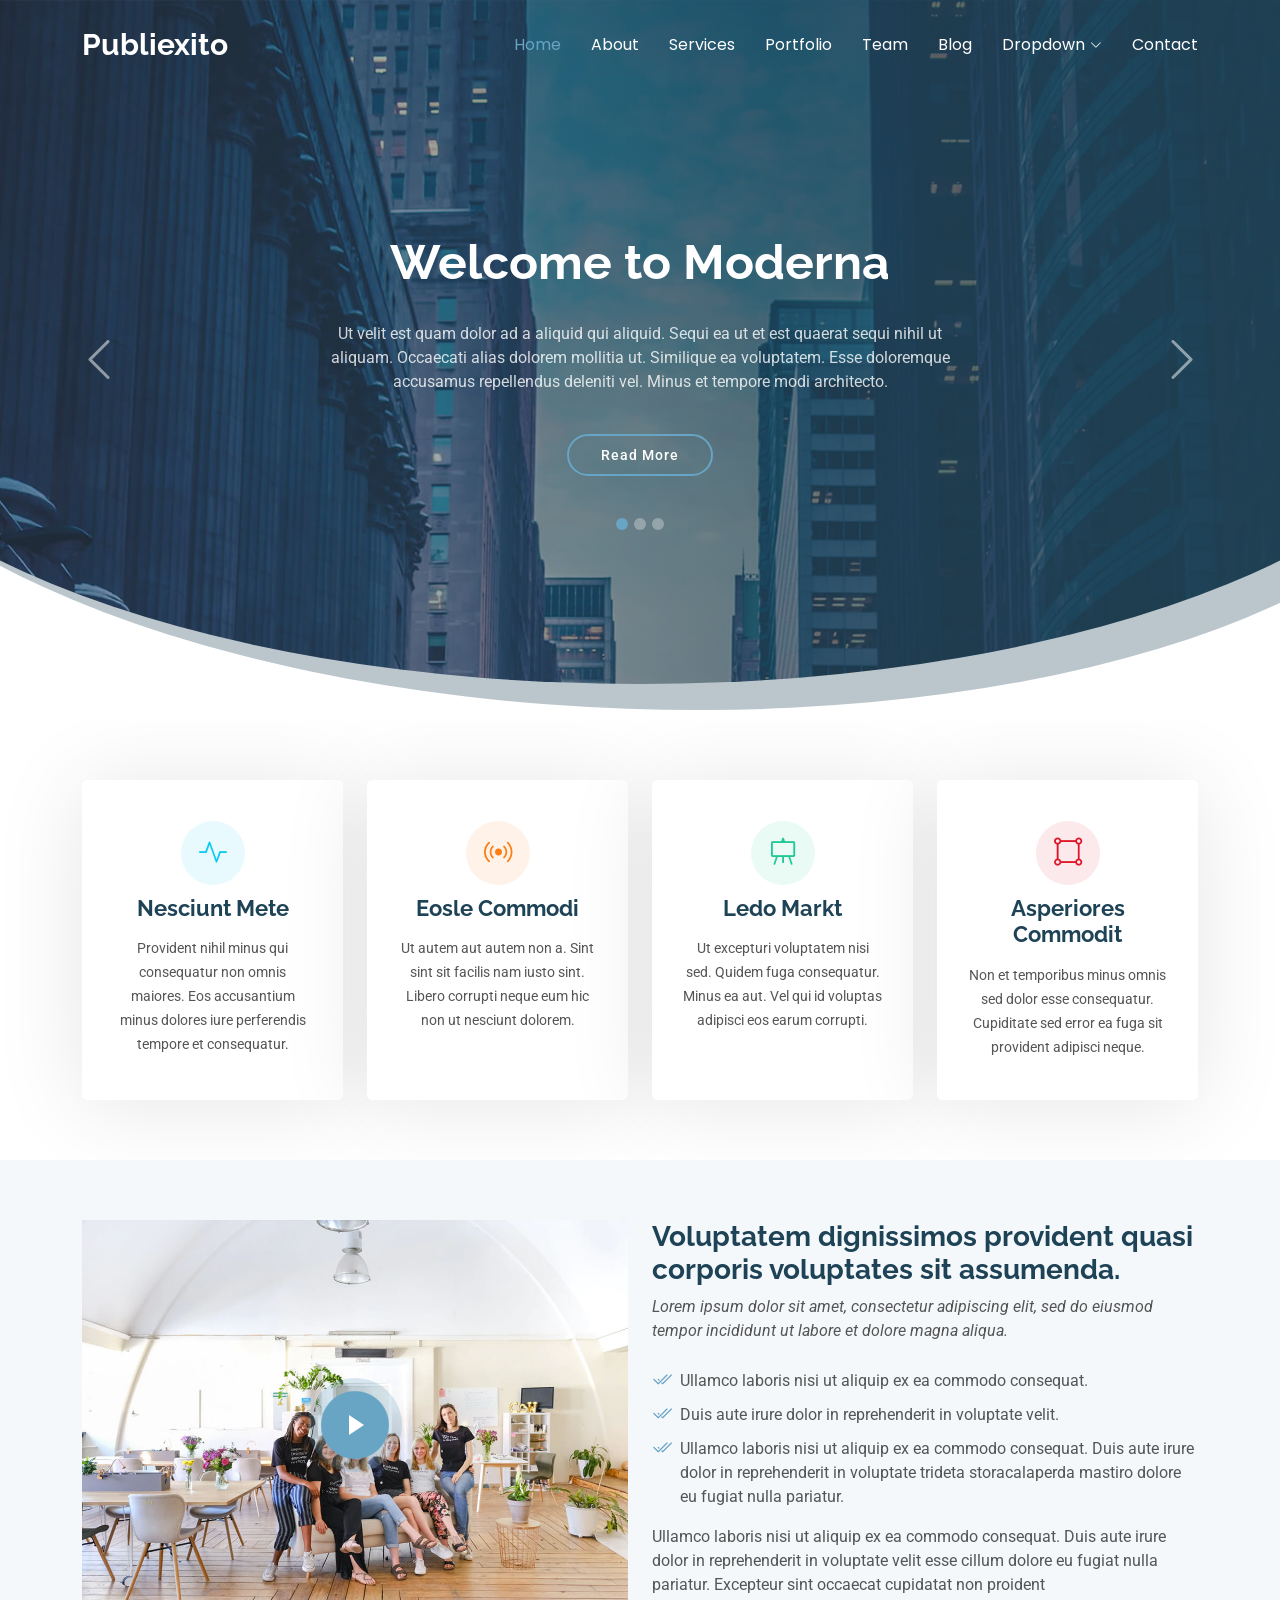
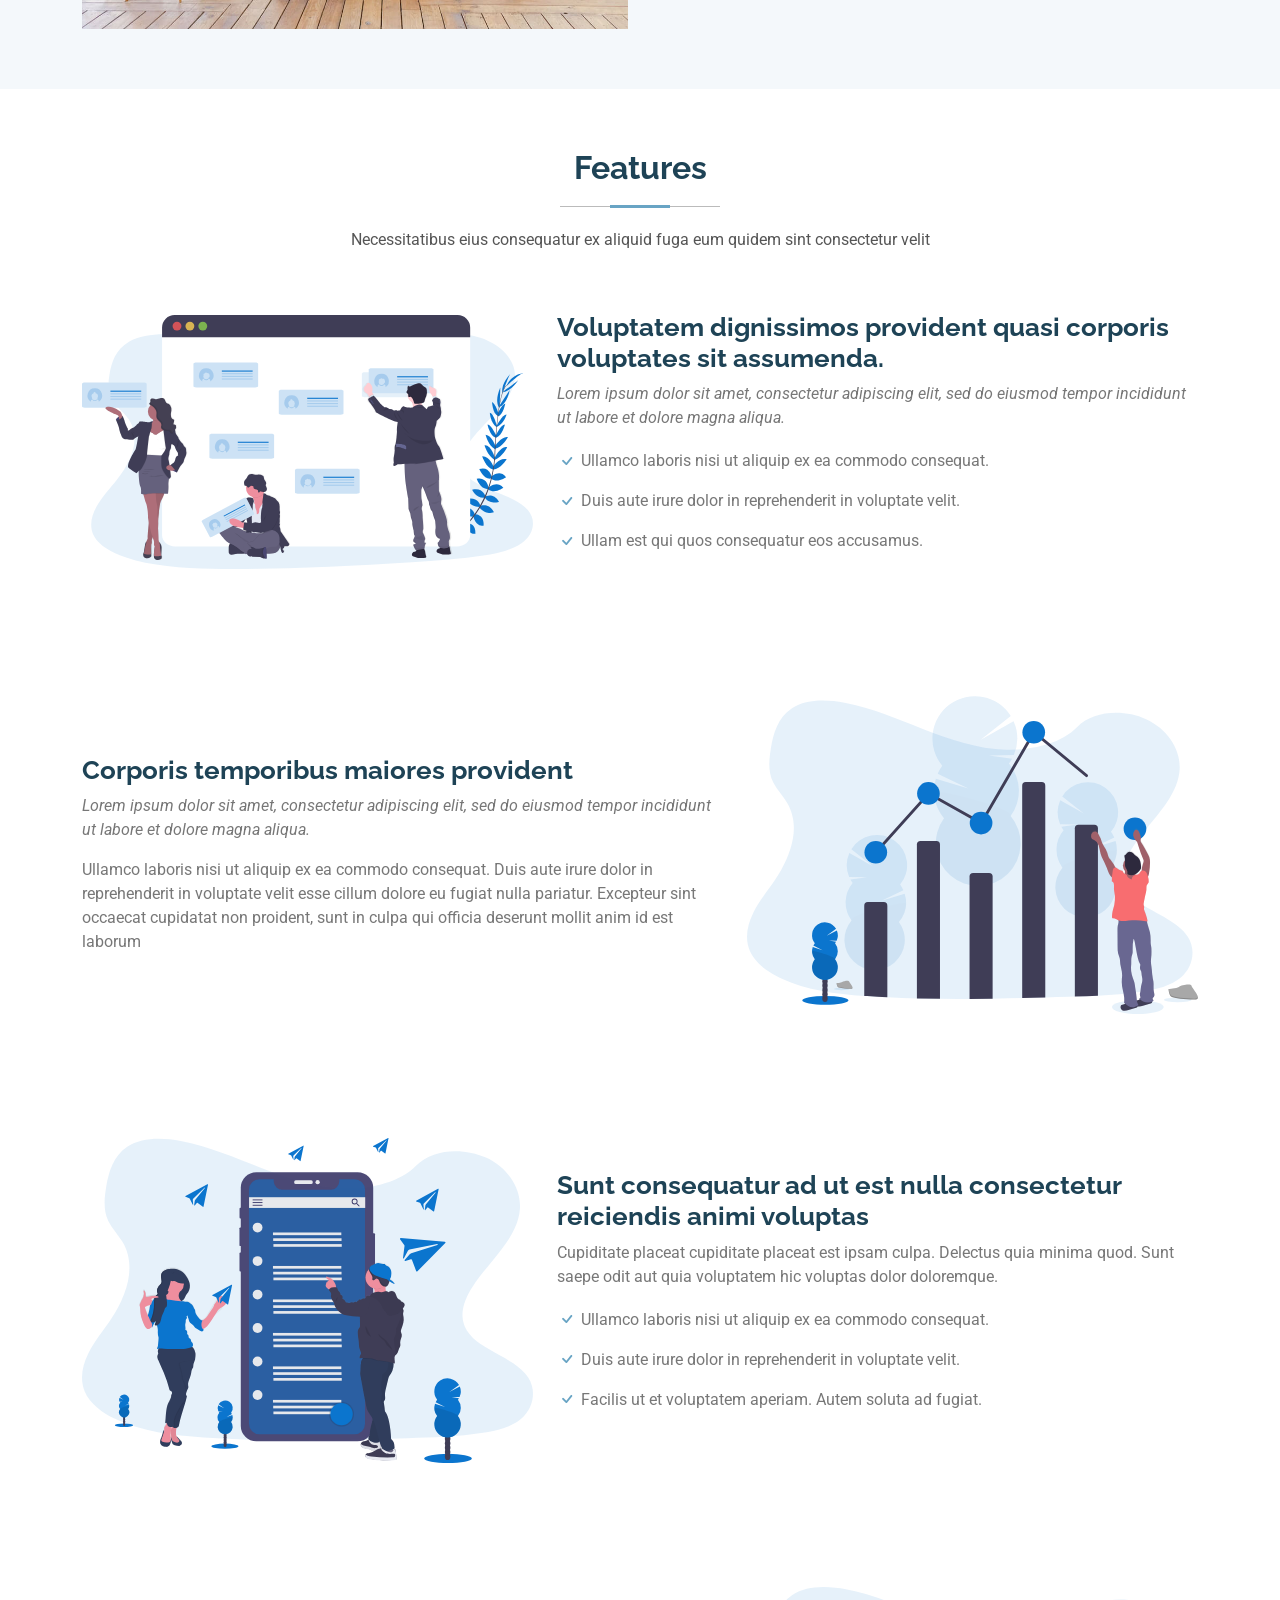
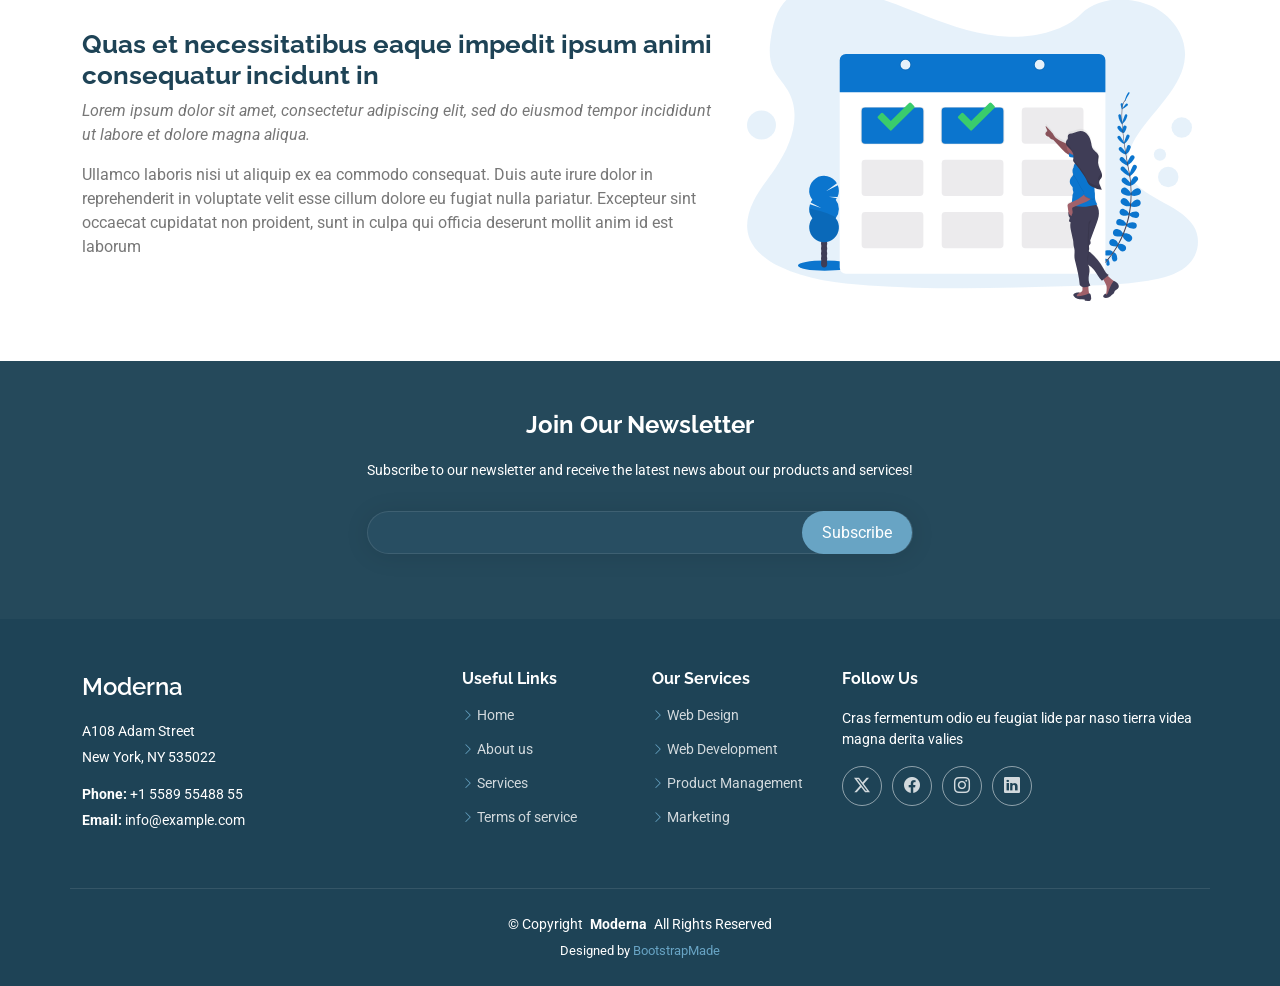
==== PubliExito/index.html @ c6a55972 "feat(front): Config gitignore" ====
<!DOCTYPE html>
<html lang="en">

<head>
  <meta charset="utf-8">
  <meta content="width=device-width, initial-scale=1.0" name="viewport">
  <title>Publiexito</title>
  <meta name="description" content="">
  <meta name="keywords" content="">

  <!-- Favicons -->
  <link href="assets/img/favicon.png" rel="icon">
  <link href="assets/img/apple-touch-icon.png" rel="apple-touch-icon">

  <!-- Fonts -->
  <link href="https://fonts.googleapis.com" rel="preconnect">
  <link href="https://fonts.gstatic.com" rel="preconnect" crossorigin>
  <link href="https://fonts.googleapis.com/css2?family=Roboto:ital,wght@0,100;0,300;0,400;0,500;0,700;0,900;1,100;1,300;1,400;1,500;1,700;1,900&family=Poppins:ital,wght@0,100;0,200;0,300;0,400;0,500;0,600;0,700;0,800;0,900;1,100;1,200;1,300;1,400;1,500;1,600;1,700;1,800;1,900&family=Raleway:ital,wght@0,100;0,200;0,300;0,400;0,500;0,600;0,700;0,800;0,900;1,100;1,200;1,300;1,400;1,500;1,600;1,700;1,800;1,900&display=swap" rel="stylesheet">

  <!-- Vendor CSS Files -->
  <link href="assets/vendor/bootstrap/css/bootstrap.min.css" rel="stylesheet">
  <link href="assets/vendor/bootstrap-icons/bootstrap-icons.css" rel="stylesheet">
  <link href="assets/vendor/aos/aos.css" rel="stylesheet">
  <link href="assets/vendor/glightbox/css/glightbox.min.css" rel="stylesheet">
  <link href="assets/vendor/swiper/swiper-bundle.min.css" rel="stylesheet">

  <!-- Main CSS File -->
  <link href="assets/css/main.css" rel="stylesheet">

  <!-- =======================================================
  * Template Name: Moderna
  * Template URL: https://bootstrapmade.com/free-bootstrap-template-corporate-moderna/
  * Updated: Aug 07 2024 with Bootstrap v5.3.3
  * Author: BootstrapMade.com
  * License: https://bootstrapmade.com/license/
  ======================================================== -->
</head>

<body class="index-page">

  <header id="header" class="header d-flex align-items-center fixed-top">
    <div class="container-fluid container-xl position-relative d-flex align-items-center justify-content-between">

      <a href="index.html" class="logo d-flex align-items-center">
        <!-- Uncomment the line below if you also wish to use an image logo -->
        <!-- <img src="assets/img/logo.png" alt=""> -->
        <h1 class="sitename">Publiexito</h1>
      </a>

      <nav id="navmenu" class="navmenu">
        <ul>
          <li><a href="index.html" class="active">Home</a></li>
          <li><a href="about.html">About</a></li>
          <li><a href="services.html">Services</a></li>
          <li><a href="portfolio.html">Portfolio</a></li>
          <li><a href="team.html">Team</a></li>
          <li><a href="blog.html">Blog</a></li>
          <li class="dropdown"><a href="#"><span>Dropdown</span> <i class="bi bi-chevron-down toggle-dropdown"></i></a>
            <ul>
              <li><a href="#">Dropdown 1</a></li>
              <li class="dropdown"><a href="#"><span>Deep Dropdown</span> <i class="bi bi-chevron-down toggle-dropdown"></i></a>
                <ul>
                  <li><a href="#">Deep Dropdown 1</a></li>
                  <li><a href="#">Deep Dropdown 2</a></li>
                  <li><a href="#">Deep Dropdown 3</a></li>
                  <li><a href="#">Deep Dropdown 4</a></li>
                  <li><a href="#">Deep Dropdown 5</a></li>
                </ul>
              </li>
              <li><a href="#">Dropdown 2</a></li>
              <li><a href="#">Dropdown 3</a></li>
              <li><a href="#">Dropdown 4</a></li>
            </ul>
          </li>
          <li><a href="contact.html">Contact</a></li>
        </ul>
        <i class="mobile-nav-toggle d-xl-none bi bi-list"></i>
      </nav>

    </div>
  </header>

  <main class="main">

    <!-- Hero Section -->
    <section id="hero" class="hero section dark-background">

      <!-- <img src="assets/img/hero-bg.jpg" alt="" data-aos="fade-in"> -->

      <div id="hero-carousel" class="carousel carousel-fade" data-bs-ride="carousel" data-bs-interval="5000">

        <div class="container position-relative">

          <div class="carousel-item active">
            <div class="carousel-container">
              <h2>Welcome to Moderna</h2>
              <p>Ut velit est quam dolor ad a aliquid qui aliquid. Sequi ea ut et est quaerat sequi nihil ut aliquam. Occaecati alias dolorem mollitia ut. Similique ea voluptatem. Esse doloremque accusamus repellendus deleniti vel. Minus et tempore modi architecto.</p>
              <a href="#about" class="btn-get-started">Read More</a>
            </div>
          </div><!-- End Carousel Item -->

          <div class="carousel-item">
            <div class="carousel-container">
              <h2>Lorem Ipsum Dolor</h2>
              <p>Ut velit est quam dolor ad a aliquid qui aliquid. Sequi ea ut et est quaerat sequi nihil ut aliquam. Occaecati alias dolorem mollitia ut. Similique ea voluptatem. Esse doloremque accusamus repellendus deleniti vel. Minus et tempore modi architecto.</p>
              <a href="#about" class="btn-get-started">Read More</a>
            </div>
          </div><!-- End Carousel Item -->

          <div class="carousel-item">
            <div class="carousel-container">
              <h2>Sequi ea ut et est quaerat</h2>
              <p>Ut velit est quam dolor ad a aliquid qui aliquid. Sequi ea ut et est quaerat sequi nihil ut aliquam. Occaecati alias dolorem mollitia ut. Similique ea voluptatem. Esse doloremque accusamus repellendus deleniti vel. Minus et tempore modi architecto.</p>
              <a href="#about" class="btn-get-started">Read More</a>
            </div>
          </div><!-- End Carousel Item -->

          <a class="carousel-control-prev" href="#hero-carousel" role="button" data-bs-slide="prev">
            <span class="carousel-control-prev-icon bi bi-chevron-left" aria-hidden="true"></span>
          </a>

          <a class="carousel-control-next" href="#hero-carousel" role="button" data-bs-slide="next">
            <span class="carousel-control-next-icon bi bi-chevron-right" aria-hidden="true"></span>
          </a>

          <ol class="carousel-indicators"></ol>

        </div>

      </div>

    </section><!-- /Hero Section -->

    <!-- Featured Services Section -->
    <section id="featured-services" class="featured-services section">

      <div class="container">

        <div class="row gy-4">

          <div class="col-lg-3 col-md-6" data-aos="fade-up" data-aos-delay="100">
            <div class="service-item item-cyan position-relative">
              <div class="icon">
                <i class="bi bi-activity"></i>
              </div>
              <a href="service-details.html" class="stretched-link">
                <h3>Nesciunt Mete</h3>
              </a>
              <p>Provident nihil minus qui consequatur non omnis maiores. Eos accusantium minus dolores iure perferendis tempore et consequatur.</p>
            </div>
          </div><!-- End Service Item -->

          <div class="col-lg-3 col-md-6" data-aos="fade-up" data-aos-delay="200">
            <div class="service-item item-orange position-relative">
              <div class="icon">
                <i class="bi bi-broadcast"></i>
              </div>
              <a href="service-details.html" class="stretched-link">
                <h3>Eosle Commodi</h3>
              </a>
              <p>Ut autem aut autem non a. Sint sint sit facilis nam iusto sint. Libero corrupti neque eum hic non ut nesciunt dolorem.</p>
            </div>
          </div><!-- End Service Item -->

          <div class="col-lg-3 col-md-6" data-aos="fade-up" data-aos-delay="300">
            <div class="service-item item-teal position-relative">
              <div class="icon">
                <i class="bi bi-easel"></i>
              </div>
              <a href="service-details.html" class="stretched-link">
                <h3>Ledo Markt</h3>
              </a>
              <p>Ut excepturi voluptatem nisi sed. Quidem fuga consequatur. Minus ea aut. Vel qui id voluptas adipisci eos earum corrupti.</p>
            </div>
          </div><!-- End Service Item -->

          <div class="col-lg-3 col-md-6" data-aos="fade-up" data-aos-delay="400">
            <div class="service-item item-red position-relative">
              <div class="icon">
                <i class="bi bi-bounding-box-circles"></i>
              </div>
              <a href="service-details.html" class="stretched-link">
                <h3>Asperiores Commodit</h3>
              </a>
              <p>Non et temporibus minus omnis sed dolor esse consequatur. Cupiditate sed error ea fuga sit provident adipisci neque.</p>
              <a href="service-details.html" class="stretched-link"></a>
            </div>
          </div><!-- End Service Item -->
        </div>

      </div>

    </section><!-- /Featured Services Section -->

    <!-- About Section -->
    <section id="about" class="about section light-background">

      <div class="container">

        <div class="row gy-4">
          <div class="col-lg-6 position-relative align-self-start" data-aos="fade-up" data-aos-delay="100">
            <img src="assets/img/about.jpg" class="img-fluid" alt="">
            <a href="https://www.youtube.com/watch?v=Y7f98aduVJ8" class="glightbox pulsating-play-btn"></a>
          </div>
          <div class="col-lg-6 content" data-aos="fade-up" data-aos-delay="200">
            <h3>Voluptatem dignissimos provident quasi corporis voluptates sit assumenda.</h3>
            <p class="fst-italic">
              Lorem ipsum dolor sit amet, consectetur adipiscing elit, sed do eiusmod tempor incididunt ut labore et dolore
              magna aliqua.
            </p>
            <ul>
              <li><i class="bi bi-check2-all"></i> <span>Ullamco laboris nisi ut aliquip ex ea commodo consequat.</span></li>
              <li><i class="bi bi-check2-all"></i> <span>Duis aute irure dolor in reprehenderit in voluptate velit.</span></li>
              <li><i class="bi bi-check2-all"></i> <span>Ullamco laboris nisi ut aliquip ex ea commodo consequat. Duis aute irure dolor in reprehenderit in voluptate trideta storacalaperda mastiro dolore eu fugiat nulla pariatur.</span></li>
            </ul>
            <p>
              Ullamco laboris nisi ut aliquip ex ea commodo consequat. Duis aute irure dolor in reprehenderit in voluptate
              velit esse cillum dolore eu fugiat nulla pariatur. Excepteur sint occaecat cupidatat non proident
            </p>
          </div>
        </div>

      </div>

    </section><!-- /About Section -->

    <!-- Features Section -->
    <section id="features" class="features section">

      <!-- Section Title -->
      <div class="container section-title" data-aos="fade-up">
        <h2>Features</h2>
        <p>Necessitatibus eius consequatur ex aliquid fuga eum quidem sint consectetur velit</p>
      </div><!-- End Section Title -->

      <div class="container">

        <div class="row gy-4 align-items-center features-item">
          <div class="col-md-5 d-flex align-items-center" data-aos="zoom-out" data-aos-delay="100">
            <img src="assets/img/features-1.svg" class="img-fluid" alt="">
          </div>
          <div class="col-md-7" data-aos="fade-up" data-aos-delay="100">
            <h3>Voluptatem dignissimos provident quasi corporis voluptates sit assumenda.</h3>
            <p class="fst-italic">
              Lorem ipsum dolor sit amet, consectetur adipiscing elit, sed do eiusmod tempor incididunt ut labore et dolore
              magna aliqua.
            </p>
            <ul>
              <li><i class="bi bi-check"></i><span> Ullamco laboris nisi ut aliquip ex ea commodo consequat.</span></li>
              <li><i class="bi bi-check"></i> <span>Duis aute irure dolor in reprehenderit in voluptate velit.</span></li>
              <li><i class="bi bi-check"></i> <span>Ullam est qui quos consequatur eos accusamus.</span></li>
            </ul>
          </div>
        </div><!-- Features Item -->

        <div class="row gy-4 align-items-center features-item">
          <div class="col-md-5 order-1 order-md-2 d-flex align-items-center" data-aos="zoom-out" data-aos-delay="200">
            <img src="assets/img/features-2.svg" class="img-fluid" alt="">
          </div>
          <div class="col-md-7 order-2 order-md-1" data-aos="fade-up" data-aos-delay="200">
            <h3>Corporis temporibus maiores provident</h3>
            <p class="fst-italic">
              Lorem ipsum dolor sit amet, consectetur adipiscing elit, sed do eiusmod tempor incididunt ut labore et dolore
              magna aliqua.
            </p>
            <p>
              Ullamco laboris nisi ut aliquip ex ea commodo consequat. Duis aute irure dolor in reprehenderit in voluptate
              velit esse cillum dolore eu fugiat nulla pariatur. Excepteur sint occaecat cupidatat non proident, sunt in
              culpa qui officia deserunt mollit anim id est laborum
            </p>
          </div>
        </div><!-- Features Item -->

        <div class="row gy-4 align-items-center features-item">
          <div class="col-md-5 d-flex align-items-center" data-aos="zoom-out">
            <img src="assets/img/features-3.svg" class="img-fluid" alt="">
          </div>
          <div class="col-md-7" data-aos="fade-up">
            <h3>Sunt consequatur ad ut est nulla consectetur reiciendis animi voluptas</h3>
            <p>Cupiditate placeat cupiditate placeat est ipsam culpa. Delectus quia minima quod. Sunt saepe odit aut quia voluptatem hic voluptas dolor doloremque.</p>
            <ul>
              <li><i class="bi bi-check"></i> <span>Ullamco laboris nisi ut aliquip ex ea commodo consequat.</span></li>
              <li><i class="bi bi-check"></i><span> Duis aute irure dolor in reprehenderit in voluptate velit.</span></li>
              <li><i class="bi bi-check"></i> <span>Facilis ut et voluptatem aperiam. Autem soluta ad fugiat</span>.</li>
            </ul>
          </div>
        </div><!-- Features Item -->

        <div class="row gy-4 align-items-center features-item">
          <div class="col-md-5 order-1 order-md-2 d-flex align-items-center" data-aos="zoom-out">
            <img src="assets/img/features-4.svg" class="img-fluid" alt="">
          </div>
          <div class="col-md-7 order-2 order-md-1" data-aos="fade-up">
            <h3>Quas et necessitatibus eaque impedit ipsum animi consequatur incidunt in</h3>
            <p class="fst-italic">
              Lorem ipsum dolor sit amet, consectetur adipiscing elit, sed do eiusmod tempor incididunt ut labore et dolore
              magna aliqua.
            </p>
            <p>
              Ullamco laboris nisi ut aliquip ex ea commodo consequat. Duis aute irure dolor in reprehenderit in voluptate
              velit esse cillum dolore eu fugiat nulla pariatur. Excepteur sint occaecat cupidatat non proident, sunt in
              culpa qui officia deserunt mollit anim id est laborum
            </p>
          </div>
        </div><!-- Features Item -->

      </div>

    </section><!-- /Features Section -->

  </main>

  <footer id="footer" class="footer dark-background">

    <div class="footer-newsletter">
      <div class="container">
        <div class="row justify-content-center text-center">
          <div class="col-lg-6">
            <h4>Join Our Newsletter</h4>
            <p>Subscribe to our newsletter and receive the latest news about our products and services!</p>
            <form action="forms/newsletter.php" method="post" class="php-email-form">
              <div class="newsletter-form"><input type="email" name="email"><input type="submit" value="Subscribe"></div>
              <div class="loading">Loading</div>
              <div class="error-message"></div>
              <div class="sent-message">Your subscription request has been sent. Thank you!</div>
            </form>
          </div>
        </div>
      </div>
    </div>

    <div class="container footer-top">
      <div class="row gy-4">
        <div class="col-lg-4 col-md-6 footer-about">
          <a href="index.html" class="d-flex align-items-center">
            <span class="sitename">Moderna</span>
          </a>
          <div class="footer-contact pt-3">
            <p>A108 Adam Street</p>
            <p>New York, NY 535022</p>
            <p class="mt-3"><strong>Phone:</strong> <span>+1 5589 55488 55</span></p>
            <p><strong>Email:</strong> <span>info@example.com</span></p>
          </div>
        </div>

        <div class="col-lg-2 col-md-3 footer-links">
          <h4>Useful Links</h4>
          <ul>
            <li><i class="bi bi-chevron-right"></i> <a href="#">Home</a></li>
            <li><i class="bi bi-chevron-right"></i> <a href="#">About us</a></li>
            <li><i class="bi bi-chevron-right"></i> <a href="#">Services</a></li>
            <li><i class="bi bi-chevron-right"></i> <a href="#">Terms of service</a></li>
          </ul>
        </div>

        <div class="col-lg-2 col-md-3 footer-links">
          <h4>Our Services</h4>
          <ul>
            <li><i class="bi bi-chevron-right"></i> <a href="#">Web Design</a></li>
            <li><i class="bi bi-chevron-right"></i> <a href="#">Web Development</a></li>
            <li><i class="bi bi-chevron-right"></i> <a href="#">Product Management</a></li>
            <li><i class="bi bi-chevron-right"></i> <a href="#">Marketing</a></li>
          </ul>
        </div>

        <div class="col-lg-4 col-md-12">
          <h4>Follow Us</h4>
          <p>Cras fermentum odio eu feugiat lide par naso tierra videa magna derita valies</p>
          <div class="social-links d-flex">
            <a href=""><i class="bi bi-twitter-x"></i></a>
            <a href=""><i class="bi bi-facebook"></i></a>
            <a href=""><i class="bi bi-instagram"></i></a>
            <a href=""><i class="bi bi-linkedin"></i></a>
          </div>
        </div>

      </div>
    </div>

    <div class="container copyright text-center mt-4">
      <p>© <span>Copyright</span> <strong class="px-1 sitename">Moderna</strong> <span>All Rights Reserved</span></p>
      <div class="credits">
        <!-- All the links in the footer should remain intact. -->
        <!-- You can delete the links only if you've purchased the pro version. -->
        <!-- Licensing information: https://bootstrapmade.com/license/ -->
        <!-- Purchase the pro version with working PHP/AJAX contact form: [buy-url] -->
        Designed by <a href="https://bootstrapmade.com/">BootstrapMade</a>
      </div>
    </div>

  </footer>

  <!-- Scroll Top -->
  <a href="#" id="scroll-top" class="scroll-top d-flex align-items-center justify-content-center"><i class="bi bi-arrow-up-short"></i></a>

  <!-- Preloader -->
  <div id="preloader"></div>

  <!-- Vendor JS Files -->
  <script src="assets/vendor/bootstrap/js/bootstrap.bundle.min.js"></script>
  <script src="assets/vendor/php-email-form/validate.js"></script>
  <script src="assets/vendor/aos/aos.js"></script>
  <script src="assets/vendor/glightbox/js/glightbox.min.js"></script>
  <script src="assets/vendor/purecounter/purecounter_vanilla.js"></script>
  <script src="assets/vendor/swiper/swiper-bundle.min.js"></script>
  <script src="assets/vendor/waypoints/noframework.waypoints.js"></script>
  <script src="assets/vendor/imagesloaded/imagesloaded.pkgd.min.js"></script>
  <script src="assets/vendor/isotope-layout/isotope.pkgd.min.js"></script>

  <!-- Main JS File -->
  <script src="assets/js/main.js"></script>

</body>

</html>
---- PubliExito/assets/css/main.css ----
/**
* Template Name: Moderna
* Template URL: https://bootstrapmade.com/free-bootstrap-template-corporate-moderna/
* Updated: Aug 07 2024 with Bootstrap v5.3.3
* Author: BootstrapMade.com
* License: https://bootstrapmade.com/license/
*/

/*--------------------------------------------------------------
# Font & Color Variables
# Help: https://bootstrapmade.com/color-system/
--------------------------------------------------------------*/
/* Fonts */
:root {
  --default-font: "Roboto",  system-ui, -apple-system, "Segoe UI", Roboto, "Helvetica Neue", Arial, "Noto Sans", "Liberation Sans", sans-serif, "Apple Color Emoji", "Segoe UI Emoji", "Segoe UI Symbol", "Noto Color Emoji";
  --heading-font: "Raleway",  sans-serif;
  --nav-font: "Poppins",  sans-serif;
}

/* Global Colors - The following color variables are used throughout the website. Updating them here will change the color scheme of the entire website */
:root { 
  --background-color: #ffffff; /* Background color for the entire website, including individual sections */
  --default-color: #555555; /* Default color used for the majority of the text content across the entire website */
  --heading-color: #1e4356; /* Color for headings, subheadings and title throughout the website */
  --accent-color: #68a4c4; /* Accent color that represents your brand on the website. It's used for buttons, links, and other elements that need to stand out */
  --surface-color: #ffffff; /* The surface color is used as a background of boxed elements within sections, such as cards, icon boxes, or other elements that require a visual separation from the global background. */
  --contrast-color: #ffffff; /* Contrast color for text, ensuring readability against backgrounds of accent, heading, or default colors. */
}

/* Nav Menu Colors - The following color variables are used specifically for the navigation menu. They are separate from the global colors to allow for more customization options */
:root {
  --nav-color: #ffffff;  /* The default color of the main navmenu links */
  --nav-hover-color: #68a4c4; /* Applied to main navmenu links when they are hovered over or active */
  --nav-mobile-background-color: #ffffff; /* Used as the background color for mobile navigation menu */
  --nav-dropdown-background-color: #ffffff; /* Used as the background color for dropdown items that appear when hovering over primary navigation items */
  --nav-dropdown-color: #555555; /* Used for navigation links of the dropdown items in the navigation menu. */
  --nav-dropdown-hover-color: #68a4c4; /* Similar to --nav-hover-color, this color is applied to dropdown navigation links when they are hovered over. */
}

/* Color Presets - These classes override global colors when applied to any section or element, providing reuse of the sam color scheme. */

.light-background {
  --background-color: #f4f8fb;
  --surface-color: #ffffff;
}

.dark-background {
  --background-color: #1e4356;
  --default-color: #ffffff;
  --heading-color: #ffffff;
  --surface-color: #284e62;
  --contrast-color: #ffffff;
}

/* Smooth scroll */
:root {
  scroll-behavior: smooth;
}

/*--------------------------------------------------------------
# General Styling & Shared Classes
--------------------------------------------------------------*/
body {
  color: var(--default-color);
  background-color: var(--background-color);
  font-family: var(--default-font);
}

a {
  color: var(--accent-color);
  text-decoration: none;
  transition: 0.3s;
}

a:hover {
  color: color-mix(in srgb, var(--accent-color), transparent 25%);
  text-decoration: none;
}

h1,
h2,
h3,
h4,
h5,
h6 {
  color: var(--heading-color);
  font-family: var(--heading-font);
}

/* PHP Email Form Messages
------------------------------*/
.php-email-form .error-message {
  display: none;
  background: #df1529;
  color: #ffffff;
  text-align: left;
  padding: 15px;
  margin-bottom: 24px;
  font-weight: 600;
}

.php-email-form .sent-message {
  display: none;
  color: #ffffff;
  background: #059652;
  text-align: center;
  padding: 15px;
  margin-bottom: 24px;
  font-weight: 600;
}

.php-email-form .loading {
  display: none;
  background: var(--surface-color);
  text-align: center;
  padding: 15px;
  margin-bottom: 24px;
}

.php-email-form .loading:before {
  content: "";
  display: inline-block;
  border-radius: 50%;
  width: 24px;
  height: 24px;
  margin: 0 10px -6px 0;
  border: 3px solid var(--accent-color);
  border-top-color: var(--surface-color);
  animation: php-email-form-loading 1s linear infinite;
}

@keyframes php-email-form-loading {
  0% {
    transform: rotate(0deg);
  }

  100% {
    transform: rotate(360deg);
  }
}

/* Pulsating Play Button
------------------------------*/
.pulsating-play-btn {
  width: 94px;
  height: 94px;
  background: radial-gradient(var(--accent-color) 50%, color-mix(in srgb, var(--accent-color), transparent 75%) 52%);
  border-radius: 50%;
  display: block;
  position: relative;
  overflow: hidden;
}

.pulsating-play-btn:before {
  content: "";
  position: absolute;
  width: 120px;
  height: 120px;
  animation-delay: 0s;
  animation: pulsate-play-btn 2s;
  animation-direction: forwards;
  animation-iteration-count: infinite;
  animation-timing-function: steps;
  opacity: 1;
  border-radius: 50%;
  border: 5px solid color-mix(in srgb, var(--accent-color), transparent 30%);
  top: -15%;
  left: -15%;
  background: rgba(198, 16, 0, 0);
}

.pulsating-play-btn:after {
  content: "";
  position: absolute;
  left: 50%;
  top: 50%;
  transform: translateX(-40%) translateY(-50%);
  width: 0;
  height: 0;
  border-top: 10px solid transparent;
  border-bottom: 10px solid transparent;
  border-left: 15px solid #fff;
  z-index: 100;
  transition: all 400ms cubic-bezier(0.55, 0.055, 0.675, 0.19);
}

.pulsating-play-btn:hover:before {
  content: "";
  position: absolute;
  left: 50%;
  top: 50%;
  transform: translateX(-40%) translateY(-50%);
  width: 0;
  height: 0;
  border: none;
  border-top: 10px solid transparent;
  border-bottom: 10px solid transparent;
  border-left: 15px solid #fff;
  z-index: 200;
  animation: none;
  border-radius: 0;
}

.pulsating-play-btn:hover:after {
  border-left: 15px solid var(--accent-color);
  transform: scale(20);
}

@keyframes pulsate-play-btn {
  0% {
    transform: scale(0.6, 0.6);
    opacity: 1;
  }

  100% {
    transform: scale(1, 1);
    opacity: 0;
  }
}

/*--------------------------------------------------------------
# Global Header
--------------------------------------------------------------*/
.header {
  --background-color: rgba(255, 255, 255, 0);
  --default-color: #ffffff;
  --heading-color: #ffffff;
  color: var(--default-color);
  background-color: var(--background-color);
  padding: 15px 0;
  transition: all 0.5s;
  z-index: 997;
}

.header .logo {
  line-height: 1;
}

.header .logo img {
  max-height: 32px;
  margin-right: 8px;
}

.header .logo h1 {
  font-size: 30px;
  margin: 0;
  font-weight: 700;
  color: var(--heading-color);
}

/* Global Header on Scroll
------------------------------*/
.scrolled .header {
  --background-color: #1e4356;
}

/*--------------------------------------------------------------
# Navigation Menu
--------------------------------------------------------------*/
/* Navmenu - Desktop */
@media (min-width: 1200px) {
  .navmenu {
    padding: 0;
  }

  .navmenu ul {
    margin: 0;
    padding: 0;
    display: flex;
    list-style: none;
    align-items: center;
  }

  .navmenu li {
    position: relative;
  }

  .navmenu a,
  .navmenu a:focus {
    color: var(--nav-color);
    padding: 18px 15px;
    font-size: 16px;
    font-family: var(--nav-font);
    font-weight: 400;
    display: flex;
    align-items: center;
    justify-content: space-between;
    white-space: nowrap;
    transition: 0.3s;
  }

  .navmenu a i,
  .navmenu a:focus i {
    font-size: 12px;
    line-height: 0;
    margin-left: 5px;
    transition: 0.3s;
  }

  .navmenu li:last-child a {
    padding-right: 0;
  }

  .navmenu li:hover>a,
  .navmenu .active,
  .navmenu .active:focus {
    color: var(--nav-hover-color);
  }

  .navmenu .dropdown ul {
    margin: 0;
    padding: 10px 0;
    background: var(--nav-dropdown-background-color);
    display: block;
    position: absolute;
    visibility: hidden;
    left: 14px;
    top: 130%;
    opacity: 0;
    transition: 0.3s;
    border-radius: 4px;
    z-index: 99;
    box-shadow: 0px 0px 30px rgba(0, 0, 0, 0.1);
  }

  .navmenu .dropdown ul li {
    min-width: 200px;
  }

  .navmenu .dropdown ul a {
    padding: 10px 20px;
    font-size: 15px;
    text-transform: none;
    color: var(--nav-dropdown-color);
  }

  .navmenu .dropdown ul a i {
    font-size: 12px;
  }

  .navmenu .dropdown ul a:hover,
  .navmenu .dropdown ul .active:hover,
  .navmenu .dropdown ul li:hover>a {
    color: var(--nav-dropdown-hover-color);
  }

  .navmenu .dropdown:hover>ul {
    opacity: 1;
    top: 100%;
    visibility: visible;
  }

  .navmenu .dropdown .dropdown ul {
    top: 0;
    left: -90%;
    visibility: hidden;
  }

  .navmenu .dropdown .dropdown:hover>ul {
    opacity: 1;
    top: 0;
    left: -100%;
    visibility: visible;
  }
}

/* Navmenu - Mobile */
@media (max-width: 1199px) {
  .mobile-nav-toggle {
    color: var(--nav-color);
    font-size: 28px;
    line-height: 0;
    margin-right: 10px;
    cursor: pointer;
    transition: color 0.3s;
  }

  .navmenu {
    padding: 0;
    z-index: 9997;
  }

  .navmenu ul {
    display: none;
    list-style: none;
    position: absolute;
    inset: 60px 20px 20px 20px;
    padding: 10px 0;
    margin: 0;
    border-radius: 6px;
    background-color: var(--nav-mobile-background-color);
    overflow-y: auto;
    transition: 0.3s;
    z-index: 9998;
    box-shadow: 0px 0px 30px rgba(0, 0, 0, 0.1);
  }

  .navmenu a,
  .navmenu a:focus {
    color: var(--nav-dropdown-color);
    padding: 10px 20px;
    font-family: var(--nav-font);
    font-size: 17px;
    font-weight: 500;
    display: flex;
    align-items: center;
    justify-content: space-between;
    white-space: nowrap;
    transition: 0.3s;
  }

  .navmenu a i,
  .navmenu a:focus i {
    font-size: 12px;
    line-height: 0;
    margin-left: 5px;
    width: 30px;
    height: 30px;
    display: flex;
    align-items: center;
    justify-content: center;
    border-radius: 50%;
    transition: 0.3s;
    background-color: color-mix(in srgb, var(--accent-color), transparent 90%);
  }

  .navmenu a i:hover,
  .navmenu a:focus i:hover {
    background-color: var(--accent-color);
    color: var(--contrast-color);
  }

  .navmenu a:hover,
  .navmenu .active,
  .navmenu .active:focus {
    color: var(--nav-dropdown-hover-color);
  }

  .navmenu .active i,
  .navmenu .active:focus i {
    background-color: var(--accent-color);
    color: var(--contrast-color);
    transform: rotate(180deg);
  }

  .navmenu .dropdown ul {
    position: static;
    display: none;
    z-index: 99;
    padding: 10px 0;
    margin: 10px 20px;
    background-color: var(--nav-dropdown-background-color);
    border: 1px solid color-mix(in srgb, var(--default-color), transparent 90%);
    box-shadow: none;
    transition: all 0.5s ease-in-out;
  }

  .navmenu .dropdown ul ul {
    background-color: rgba(33, 37, 41, 0.1);
  }

  .navmenu .dropdown>.dropdown-active {
    display: block;
    background-color: rgba(33, 37, 41, 0.03);
  }

  .mobile-nav-active {
    overflow: hidden;
  }

  .mobile-nav-active .mobile-nav-toggle {
    color: #fff;
    position: absolute;
    font-size: 32px;
    top: 15px;
    right: 15px;
    margin-right: 0;
    z-index: 9999;
  }

  .mobile-nav-active .navmenu {
    position: fixed;
    overflow: hidden;
    inset: 0;
    background: rgba(33, 37, 41, 0.8);
    transition: 0.3s;
  }

  .mobile-nav-active .navmenu>ul {
    display: block;
  }
}

/*--------------------------------------------------------------
# Global Footer
--------------------------------------------------------------*/
.footer {
  color: var(--default-color);
  background-color: var(--background-color);
  font-size: 14px;
  position: relative;
}

.footer .footer-newsletter {
  background-color: color-mix(in srgb, var(--default-color), transparent 97%);
  padding: 50px 0;
}

.footer .footer-newsletter h4 {
  font-size: 24px;
}

.footer .footer-newsletter .newsletter-form {
  margin-top: 30px;
  margin-bottom: 15px;
  padding: 6px 8px;
  position: relative;
  border-radius: 4px;
  background-color: var(--surface-color);
  border: 1px solid color-mix(in srgb, var(--default-color), transparent 90%);
  box-shadow: 0px 2px 25px rgba(0, 0, 0, 0.1);
  display: flex;
  transition: 0.3s;
  border-radius: 50px;
}

.footer .footer-newsletter .newsletter-form:focus-within {
  border-color: var(--accent-color);
}

.footer .footer-newsletter .newsletter-form input[type=email] {
  border: 0;
  padding: 4px;
  width: 100%;
  background-color: var(--surface-color);
  color: var(--default-color);
}

.footer .footer-newsletter .newsletter-form input[type=email]:focus-visible {
  outline: none;
}

.footer .footer-newsletter .newsletter-form input[type=submit] {
  border: 0;
  font-size: 16px;
  padding: 0 20px;
  margin: -7px -8px -7px 0;
  background: var(--accent-color);
  color: var(--contrast-color);
  transition: 0.3s;
  border-radius: 50px;
}

.footer .footer-newsletter .newsletter-form input[type=submit]:hover {
  background: color-mix(in srgb, var(--accent-color), transparent 20%);
}

.footer .footer-top {
  padding-top: 50px;
}

.footer .social-links a {
  display: flex;
  align-items: center;
  justify-content: center;
  width: 40px;
  height: 40px;
  border-radius: 50%;
  border: 1px solid color-mix(in srgb, var(--default-color), transparent 50%);
  font-size: 16px;
  color: color-mix(in srgb, var(--default-color), transparent 20%);
  margin-right: 10px;
  transition: 0.3s;
}

.footer .social-links a:hover {
  color: var(--accent-color);
  border-color: var(--accent-color);
}

.footer h4 {
  font-size: 16px;
  font-weight: bold;
  position: relative;
  padding-bottom: 12px;
}

.footer .footer-links {
  margin-bottom: 30px;
}

.footer .footer-links ul {
  list-style: none;
  padding: 0;
  margin: 0;
}

.footer .footer-links ul i {
  margin-right: 3px;
  font-size: 12px;
  line-height: 0;
  color: var(--accent-color);
}

.footer .footer-links ul li {
  padding: 10px 0;
  display: flex;
  align-items: center;
}

.footer .footer-links ul li:first-child {
  padding-top: 0;
}

.footer .footer-links ul a {
  display: inline-block;
  color: color-mix(in srgb, var(--default-color), transparent 20%);
  line-height: 1;
}

.footer .footer-links ul a:hover {
  color: var(--accent-color);
}

.footer .footer-about a {
  color: var(--heading-color);
  font-size: 24px;
  font-weight: 600;
  font-family: var(--heading-font);
}

.footer .footer-contact p {
  margin-bottom: 5px;
}

.footer .copyright {
  padding: 25px 0;
  border-top: 1px solid color-mix(in srgb, var(--default-color), transparent 90%);
}

.footer .copyright p {
  margin-bottom: 0;
}

.footer .credits {
  margin-top: 6px;
  font-size: 13px;
}

/*--------------------------------------------------------------
# Preloader
--------------------------------------------------------------*/
#preloader {
  position: fixed;
  inset: 0;
  z-index: 999999;
  overflow: hidden;
  background: var(--background-color);
  transition: all 0.6s ease-out;
}

#preloader:before {
  content: "";
  position: fixed;
  top: calc(50% - 30px);
  left: calc(50% - 30px);
  border: 6px solid #ffffff;
  border-color: var(--accent-color) transparent var(--accent-color) transparent;
  border-radius: 50%;
  width: 60px;
  height: 60px;
  animation: animate-preloader 1.5s linear infinite;
}

@keyframes animate-preloader {
  0% {
    transform: rotate(0deg);
  }

  100% {
    transform: rotate(360deg);
  }
}

/*--------------------------------------------------------------
# Scroll Top Button
--------------------------------------------------------------*/
.scroll-top {
  position: fixed;
  visibility: hidden;
  opacity: 0;
  right: 15px;
  bottom: 15px;
  z-index: 99999;
  background-color: var(--accent-color);
  width: 40px;
  height: 40px;
  border-radius: 4px;
  transition: all 0.4s;
}

.scroll-top i {
  font-size: 24px;
  color: var(--contrast-color);
  line-height: 0;
}

.scroll-top:hover {
  background-color: color-mix(in srgb, var(--accent-color), transparent 20%);
  color: var(--contrast-color);
}

.scroll-top.active {
  visibility: visible;
  opacity: 1;
}

/*--------------------------------------------------------------
# Disable aos animation delay on mobile devices
--------------------------------------------------------------*/
@media screen and (max-width: 768px) {
  [data-aos-delay] {
    transition-delay: 0 !important;
  }
}

/*--------------------------------------------------------------
# Global Page Titles & Breadcrumbs
--------------------------------------------------------------*/
.page-title {
  color: var(--default-color);
  background-color: var(--background-color);
  padding: 160px 0 80px 0;
  text-align: center;
  position: relative;
}

.page-title:before {
  content: "";
  background-color: color-mix(in srgb, var(--background-color), transparent 50%);
  position: absolute;
  inset: 0;
}

.page-title h1 {
  font-size: 42px;
  font-weight: 700;
  margin-bottom: 10px;
}

.page-title .breadcrumbs ol {
  display: flex;
  flex-wrap: wrap;
  list-style: none;
  justify-content: center;
  padding: 0;
  margin: 0;
  font-size: 16px;
  font-weight: 400;
}

.page-title .breadcrumbs ol li+li {
  padding-left: 10px;
}

.page-title .breadcrumbs ol li+li::before {
  content: "/";
  display: inline-block;
  padding-right: 10px;
  color: color-mix(in srgb, var(--default-color), transparent 50%);
}

/*--------------------------------------------------------------
# Global Sections
--------------------------------------------------------------*/
section,
.section {
  color: var(--default-color);
  background-color: var(--background-color);
  padding: 60px 0;
  scroll-margin-top: 90px;
  overflow: clip;
}

@media (max-width: 1199px) {

  section,
  .section {
    scroll-margin-top: 66px;
  }
}

/*--------------------------------------------------------------
# Global Section Titles
--------------------------------------------------------------*/
.section-title {
  text-align: center;
  padding-bottom: 60px;
  position: relative;
}

.section-title h2 {
  font-size: 32px;
  font-weight: 700;
  margin-bottom: 20px;
  padding-bottom: 20px;
  position: relative;
}

.section-title h2:before {
  content: "";
  position: absolute;
  display: block;
  width: 160px;
  height: 1px;
  background: color-mix(in srgb, var(--default-color), transparent 60%);
  left: 0;
  right: 0;
  bottom: 1px;
  margin: auto;
}

.section-title h2::after {
  content: "";
  position: absolute;
  display: block;
  width: 60px;
  height: 3px;
  background: var(--accent-color);
  left: 0;
  right: 0;
  bottom: 0;
  margin: auto;
}

.section-title p {
  margin-bottom: 0;
}

/*--------------------------------------------------------------
# Hero Section
--------------------------------------------------------------*/
.hero {
  width: 100%;
  min-height: 80vh;
  overflow: hidden;
  display: flex;
  align-items: center;
  position: relative;
  background-color: transparent;
}

.hero::after {
  content: "";
  position: absolute;
  left: 50%;
  top: 0;
  width: 130%;
  height: 95%;
  background: linear-gradient(to right, color-mix(in srgb, var(--background-color), transparent 90%), var(--background-color)), url("../img/hero-bg.jpg") center top no-repeat;
  background-size: cover;
  z-index: 0;
  border-radius: 0 0 50% 50%;
  transform: translateX(-50%) rotate(0deg);
}

.hero::before {
  content: "";
  position: absolute;
  left: 50%;
  top: 0;
  width: 130%;
  height: 96%;
  background: var(--background-color);
  opacity: 0.3;
  z-index: 0;
  border-radius: 0 0 50% 50%;
  transform: translateX(-50%) translateY(18px) rotate(2deg);
}

.hero img {
  position: absolute;
  inset: 0;
  display: block;
  width: 100%;
  height: 100%;
  object-fit: cover;
  z-index: 1;
}

.hero .carousel {
  position: relative;
  width: 100%;
  display: flex;
  align-items: center;
  z-index: 3;
}

.hero .carousel-container {
  display: flex;
  justify-content: center;
  align-items: center;
  flex-direction: column;
  text-align: center;
}

.hero h2 {
  margin-bottom: 30px;
  font-size: 48px;
  font-weight: 700;
  animation: fadeInDown 1s both;
  display: block;
}

.hero p {
  width: 80%;
  margin: 0 auto 30px auto;
  color: color-mix(in srgb, var(--default-color), transparent 20%);
  animation: fadeInDown 1s both 0.2s;
}

.hero .carousel-control-prev,
.hero .carousel-control-next {
  width: 10%;
}

.hero .carousel-control-next-icon,
.hero .carousel-control-prev-icon {
  background: none;
  font-size: 48px;
  line-height: 1;
  width: auto;
  height: auto;
}

.hero .btn-get-started {
  font-weight: 500;
  font-size: 14px;
  letter-spacing: 1px;
  display: inline-block;
  padding: 12px 32px;
  border-radius: 50px;
  transition: 0.5s;
  line-height: 1;
  margin: 10px;
  color: var(--default-color);
  animation: fadeInUp 1s both 0.4s;
  border: 2px solid var(--accent-color);
}

.hero .btn-get-started:hover {
  background: var(--accent-color);
  color: var(--contrast-color);
  text-decoration: none;
}

.hero .carousel-indicators {
  bottom: -60px;
}

.hero .carousel-indicators li {
  cursor: pointer;
  background: var(--default-color);
  overflow: hidden;
  border: 0;
  width: 12px;
  height: 12px;
  border-radius: 50px;
  opacity: 0.3;
  transition: 0.3s;
}

.hero .carousel-indicators li.active {
  opacity: 1;
  background: var(--accent-color);
}

@media (min-width: 1024px) {
  .hero p {
    width: 60%;
  }

  .hero .carousel-control-prev,
  .hero .carousel-control-next {
    width: 5%;
  }
}

@media (max-width: 768px),
(max-height: 700px) {
  .hero h2 {
    font-size: 28px;
  }
}

@keyframes fadeInUp {
  from {
    opacity: 0;
    transform: translate3d(0, 100%, 0);
  }

  to {
    opacity: 1;
    transform: translate3d(0, 0, 0);
  }
}

@keyframes fadeInDown {
  from {
    opacity: 0;
    transform: translate3d(0, -100%, 0);
  }

  to {
    opacity: 1;
    transform: translate3d(0, 0, 0);
  }
}

/*--------------------------------------------------------------
# Featured Services Section
--------------------------------------------------------------*/
.featured-services {
  --cyan-color: #0dcaf0;
  --orange-color: #fd7e14;
  --teal-color: #20c997;
  --red-color: #df1529;
}

.featured-services .service-item {
  background-color: var(--surface-color);
  box-shadow: 0px 5px 90px 0px rgba(0, 0, 0, 0.1);
  height: 100%;
  padding: 40px 30px;
  text-align: center;
  transition: 0.3s;
  border-radius: 5px;
  border: 1px solid transparent;
}

.featured-services .service-item .icon {
  margin: 0 auto;
  width: 64px;
  height: 64px;
  display: flex;
  border-radius: 50%;
  align-items: center;
  justify-content: center;
  transition: ease-in-out 0.3s;
  position: relative;
}

.featured-services .service-item .icon i {
  font-size: 28px;
  transition: 0.5s;
  position: relative;
}

.featured-services .service-item h3 {
  font-weight: 700;
  margin: 10px 0 15px 0;
  font-size: 22px;
}

.featured-services .service-item p {
  line-height: 24px;
  font-size: 14px;
  margin-bottom: 0;
}

.featured-services .service-item:hover {
  box-shadow: 0px 5px 35px 0px rgba(0, 0, 0, 0.1);
}

.featured-services .service-item.item-cyan .icon {
  background-color: color-mix(in srgb, var(--cyan-color) 10%, white 95%);
}

.featured-services .service-item.item-cyan .icon i {
  color: var(--cyan-color);
}

.featured-services .service-item.item-cyan:hover {
  border-color: var(--cyan-color);
}

.featured-services .service-item.item-cyan:hover .icon {
  background-color: var(--cyan-color);
}

.featured-services .service-item.item-cyan:hover .icon i {
  color: var(--contrast-color);
}

.featured-services .service-item.item-orange .icon {
  background-color: color-mix(in srgb, var(--orange-color) 10%, white 95%);
}

.featured-services .service-item.item-orange .icon i {
  color: var(--orange-color);
}

.featured-services .service-item.item-orange:hover {
  border-color: var(--orange-color);
}

.featured-services .service-item.item-orange:hover .icon {
  background-color: var(--orange-color);
}

.featured-services .service-item.item-orange:hover .icon i {
  color: var(--contrast-color);
}

.featured-services .service-item.item-teal .icon {
  background-color: color-mix(in srgb, var(--teal-color) 10%, white 95%);
}

.featured-services .service-item.item-teal .icon i {
  color: var(--teal-color);
}

.featured-services .service-item.item-teal:hover {
  border-color: var(--teal-color);
}

.featured-services .service-item.item-teal:hover .icon {
  background-color: var(--teal-color);
}

.featured-services .service-item.item-teal:hover .icon i {
  color: var(--contrast-color);
}

.featured-services .service-item.item-red .icon {
  background-color: color-mix(in srgb, var(--red-color) 10%, white 95%);
}

.featured-services .service-item.item-red .icon i {
  color: var(--red-color);
}

.featured-services .service-item.item-red:hover {
  border-color: var(--red-color);
}

.featured-services .service-item.item-red:hover .icon {
  background-color: var(--red-color);
}

.featured-services .service-item.item-red:hover .icon i {
  color: var(--contrast-color);
}

/*--------------------------------------------------------------
# About Section
--------------------------------------------------------------*/
.about .content h3 {
  font-size: 1.75rem;
  font-weight: 700;
}

.about .content ul {
  list-style: none;
  padding: 0;
}

.about .content ul li {
  padding: 10px 0 0 0;
  display: flex;
}

.about .content ul i {
  color: var(--accent-color);
  margin-right: 0.5rem;
  line-height: 1.2;
  font-size: 1.25rem;
}

.about .content p:last-child {
  margin-bottom: 0;
}

.about .pulsating-play-btn {
  position: absolute;
  left: calc(50% - 47px);
  top: calc(50% - 47px);
}

/*--------------------------------------------------------------
# Features Section
--------------------------------------------------------------*/
.features .features-item {
  color: color-mix(in srgb, var(--default-color), transparent 20%);
}

.features .features-item+.features-item {
  margin-top: 100px;
}

@media (max-width: 640px) {
  .features .features-item+.features-item {
    margin-top: 40px;
  }
}

.features .features-item h3 {
  font-weight: 700;
  font-size: 26px;
}

.features .features-item ul {
  list-style: none;
  padding: 0;
}

.features .features-item ul li {
  padding-bottom: 10px;
  display: flex;
  align-items: center;
}

.features .features-item ul li:last-child {
  padding-bottom: 0;
}

.features .features-item ul i {
  font-size: 20px;
  padding-right: 4px;
  color: var(--accent-color);
}

.features .features-item p:last-child {
  margin-bottom: 0;
}

/*--------------------------------------------------------------
# Stats Section
--------------------------------------------------------------*/
.stats .stats-item {
  padding: 30px;
  width: 100%;
}

.stats .stats-item span {
  font-size: 48px;
  display: block;
  color: var(--accent-color);
  font-weight: 700;
}

.stats .stats-item p {
  color: color-mix(in srgb, var(--default-color), transparent 40%);
  padding: 0;
  margin: 0;
  font-family: var(--heading-font);
  font-size: 15px;
  font-weight: 600;
}

/*--------------------------------------------------------------
# Clients Section
--------------------------------------------------------------*/
.clients .swiper {
  padding: 10px 0;
}

.clients .swiper-wrapper {
  height: auto;
}

.clients .swiper-slide img {
  transition: 0.3s;
}

.clients .swiper-slide img:hover {
  transform: scale(1.1);
}

/*--------------------------------------------------------------
# Skills Section
--------------------------------------------------------------*/
.skills .progress {
  height: 60px;
  display: block;
  background: none;
  border-radius: 0;
}

.skills .progress .skill {
  color: var(--heading-color);
  padding: 0;
  margin: 0 0 6px 0;
  text-transform: uppercase;
  display: block;
  font-weight: 600;
  font-family: var(--heading-font);
}

.skills .progress .skill .val {
  float: right;
  font-style: normal;
}

.skills .progress-bar-wrap {
  background: color-mix(in srgb, var(--default-color), transparent 90%);
  height: 10px;
}

.skills .progress-bar {
  width: 1px;
  height: 10px;
  transition: 0.9s;
  background-color: var(--accent-color);
}

/*--------------------------------------------------------------
# Testimonials Section
--------------------------------------------------------------*/
.testimonials .section-header {
  margin-bottom: 40px;
}

.testimonials .testimonials-carousel,
.testimonials .testimonials-slider {
  overflow: hidden;
}

.testimonials .testimonial-item {
  text-align: center;
}

.testimonials .testimonial-item .testimonial-img {
  width: 120px;
  border-radius: 50%;
  border: 4px solid var(--background-color);
  margin: 0 auto;
}

.testimonials .testimonial-item h3 {
  font-size: 20px;
  font-weight: bold;
  margin: 10px 0 5px 0;
}

.testimonials .testimonial-item h4 {
  font-size: 14px;
  color: color-mix(in srgb, var(--default-color), transparent 40%);
  margin: 0 0 15px 0;
}

.testimonials .testimonial-item .stars {
  margin-bottom: 15px;
}

.testimonials .testimonial-item .stars i {
  color: #ffc107;
  margin: 0 1px;
}

.testimonials .testimonial-item .quote-icon-left,
.testimonials .testimonial-item .quote-icon-right {
  color: color-mix(in srgb, var(--accent-color), transparent 50%);
  font-size: 26px;
  line-height: 0;
}

.testimonials .testimonial-item .quote-icon-left {
  display: inline-block;
  left: -5px;
  position: relative;
}

.testimonials .testimonial-item .quote-icon-right {
  display: inline-block;
  right: -5px;
  position: relative;
  top: 10px;
  transform: scale(-1, -1);
}

.testimonials .testimonial-item p {
  font-style: italic;
  margin: 0 auto 15px auto;
}

.testimonials .swiper-wrapper {
  height: auto;
}

.testimonials .swiper-pagination {
  margin-top: 20px;
  position: relative;
}

.testimonials .swiper-pagination .swiper-pagination-bullet {
  width: 12px;
  height: 12px;
  opacity: 1;
  background-color: color-mix(in srgb, var(--default-color), transparent 85%);
}

.testimonials .swiper-pagination .swiper-pagination-bullet-active {
  background-color: var(--accent-color);
}

@media (min-width: 992px) {
  .testimonials .testimonial-item p {
    width: 80%;
  }
}

/*--------------------------------------------------------------
# Portfolio Details Section
--------------------------------------------------------------*/
.portfolio-details .portfolio-details-slider img {
  width: 100%;
}

.portfolio-details .portfolio-details-slider .swiper-pagination {
  margin-top: 20px;
  position: relative;
}

.portfolio-details .portfolio-details-slider .swiper-pagination .swiper-pagination-bullet {
  width: 12px;
  height: 12px;
  background-color: color-mix(in srgb, var(--default-color), transparent 85%);
  opacity: 1;
}

.portfolio-details .portfolio-details-slider .swiper-pagination .swiper-pagination-bullet-active {
  background-color: var(--accent-color);
}

.portfolio-details .portfolio-info {
  background-color: var(--surface-color);
  padding: 30px;
  box-shadow: 0px 0 30px rgba(0, 0, 0, 0.1);
}

.portfolio-details .portfolio-info h3 {
  font-size: 22px;
  font-weight: 700;
  margin-bottom: 20px;
  padding-bottom: 20px;
  border-bottom: 1px solid color-mix(in srgb, var(--default-color), transparent 85%);
}

.portfolio-details .portfolio-info ul {
  list-style: none;
  padding: 0;
  font-size: 15px;
}

.portfolio-details .portfolio-info ul li+li {
  margin-top: 10px;
}

.portfolio-details .portfolio-description {
  padding-top: 30px;
}

.portfolio-details .portfolio-description h2 {
  font-size: 26px;
  font-weight: 700;
  margin-bottom: 20px;
}

.portfolio-details .portfolio-description p {
  padding: 0;
  color: color-mix(in srgb, var(--default-color), transparent 30%);
}

/*--------------------------------------------------------------
# Service Details Section
--------------------------------------------------------------*/
.service-details .service-box {
  background-color: var(--surface-color);
  padding: 20px;
  box-shadow: 0px 2px 20px rgba(0, 0, 0, 0.1);
}

.service-details .service-box+.service-box {
  margin-top: 30px;
}

.service-details .service-box h4 {
  font-size: 20px;
  font-weight: 700;
  border-bottom: 2px solid color-mix(in srgb, var(--default-color), transparent 92%);
  padding-bottom: 15px;
  margin-bottom: 15px;
}

.service-details .services-list {
  background-color: var(--surface-color);
}

.service-details .services-list a {
  color: color-mix(in srgb, var(--default-color), transparent 20%);
  background-color: color-mix(in srgb, var(--default-color), transparent 96%);
  display: flex;
  align-items: center;
  padding: 12px 15px;
  margin-top: 15px;
  transition: 0.3s;
}

.service-details .services-list a:first-child {
  margin-top: 0;
}

.service-details .services-list a i {
  font-size: 16px;
  margin-right: 8px;
  color: var(--accent-color);
}

.service-details .services-list a.active {
  color: var(--contrast-color);
  background-color: var(--accent-color);
}

.service-details .services-list a.active i {
  color: var(--contrast-color);
}

.service-details .services-list a:hover {
  background-color: color-mix(in srgb, var(--accent-color), transparent 95%);
  color: var(--accent-color);
}

.service-details .download-catalog a {
  color: var(--default-color);
  display: flex;
  align-items: center;
  padding: 10px 0;
  transition: 0.3s;
  border-top: 1px solid color-mix(in srgb, var(--default-color), transparent 90%);
}

.service-details .download-catalog a:first-child {
  border-top: 0;
  padding-top: 0;
}

.service-details .download-catalog a:last-child {
  padding-bottom: 0;
}

.service-details .download-catalog a i {
  font-size: 24px;
  margin-right: 8px;
  color: var(--accent-color);
}

.service-details .download-catalog a:hover {
  color: var(--accent-color);
}

.service-details .help-box {
  background-color: var(--accent-color);
  color: var(--contrast-color);
  margin-top: 30px;
  padding: 30px 15px;
}

.service-details .help-box .help-icon {
  font-size: 48px;
}

.service-details .help-box h4,
.service-details .help-box a {
  color: var(--contrast-color);
}

.service-details .services-img {
  margin-bottom: 20px;
}

.service-details h3 {
  font-size: 26px;
  font-weight: 700;
}

.service-details p {
  font-size: 15px;
}

.service-details ul {
  list-style: none;
  padding: 0;
  font-size: 15px;
}

.service-details ul li {
  padding: 5px 0;
  display: flex;
  align-items: center;
}

.service-details ul i {
  font-size: 20px;
  margin-right: 8px;
  color: var(--accent-color);
}

/*--------------------------------------------------------------
# Starter Section Section
--------------------------------------------------------------*/
.starter-section {
  /* Add your styles here */
}

/*--------------------------------------------------------------
# Services Section
--------------------------------------------------------------*/
.services .img {
  border-radius: 8px;
  overflow: hidden;
}

.services .img img {
  transition: 0.6s;
}

.services .details {
  background: color-mix(in srgb, var(--surface-color), transparent 5%);
  position: absolute;
  left: 20px;
  right: 20px;
  bottom: 20px;
  padding: 30px;
  transition: all ease-in-out 0.3s;
  text-align: center;
  border-radius: 8px;
  box-shadow: 0px 0 25px rgba(0, 0, 0, 0.1);
}

.services .details h3 {
  font-weight: 700;
  margin: 10px 0 15px 0;
  font-size: 22px;
  transition: ease-in-out 0.3s;
}

.services .details p {
  color: color-mix(in srgb, var(--default-color), transparent 10%);
  line-height: 24px;
  font-size: 14px;
  margin-bottom: 0;
}

.services .service-item:hover .details h3 {
  color: var(--accent-color);
}

.services .service-item:hover .img img {
  transform: scale(1.2);
}

/*--------------------------------------------------------------
# Pricing Section
--------------------------------------------------------------*/
.pricing .pricing-item {
  background-color: var(--surface-color);
  padding: 60px 40px;
  box-shadow: 0 3px 20px -2px rgba(0, 0, 0, 0.1);
  height: 100%;
  position: relative;
}

.pricing h3 {
  font-weight: 600;
  margin-bottom: 15px;
  font-size: 20px;
}

.pricing h4 {
  font-size: 48px;
  color: var(--accent-color);
  font-family: var(--heading-font);
  font-weight: 400;
}

.pricing h4 sup {
  font-size: 28px;
}

.pricing h4 span {
  color: color-mix(in srgb, var(--default-color), transparent 60%);
  font-size: 18px;
}

.pricing ul {
  padding: 20px 0;
  list-style: none;
  color: color-mix(in srgb, var(--default-color), transparent 30%);
  text-align: left;
  line-height: 20px;
}

.pricing ul li {
  padding: 10px 0;
  display: flex;
  align-items: center;
}

.pricing ul i {
  color: #059652;
  font-size: 24px;
  padding-right: 3px;
}

.pricing ul .na {
  color: color-mix(in srgb, var(--default-color), transparent 60%);
}

.pricing ul .na i {
  color: color-mix(in srgb, var(--default-color), transparent 60%);
}

.pricing ul .na span {
  text-decoration: line-through;
}

.pricing .buy-btn {
  color: color-mix(in srgb, var(--default-color), transparent 40%);
  background-color: var(--background-color);
  display: inline-block;
  padding: 8px 35px 10px 35px;
  border-radius: 4px;
  border: 1px solid color-mix(in srgb, var(--default-color), transparent 60%);
  transition: none;
  font-size: 16px;
  font-weight: 500;
  font-family: var(--heading-font);
  transition: 0.3s;
}

.pricing .buy-btn:hover {
  background: var(--accent-color);
  border-color: var(--accent-color);
  color: var(--contrast-color);
}

.pricing .featured {
  z-index: 10;
}

.pricing .featured .pricing-item {
  background: var(--accent-color);
}

@media (min-width: 992px) {
  .pricing .featured .pricing-item {
    transform: scale(1.02, 1.1);
  }
}

.pricing .featured h3,
.pricing .featured h4,
.pricing .featured h4 span,
.pricing .featured ul,
.pricing .featured ul .na,
.pricing .featured ul i,
.pricing .featured ul .na i {
  color: var(--contrast-color);
}

.pricing .featured .buy-btn {
  background: var(--accent-color);
  color: var(--contrast-color);
  border-color: var(--contrast-color);
}

.pricing .featured .buy-btn:hover {
  background: color-mix(in srgb, var(--background-color), transparent 92%);
}

/*--------------------------------------------------------------
# Portfolio Section
--------------------------------------------------------------*/
.portfolio .portfolio-filters {
  padding: 0;
  margin: 0 auto 20px auto;
  list-style: none;
  text-align: center;
}

.portfolio .portfolio-filters li {
  cursor: pointer;
  display: inline-block;
  padding: 0;
  font-size: 18px;
  font-weight: 500;
  margin: 0 10px;
  line-height: 1;
  margin-bottom: 5px;
  transition: all 0.3s ease-in-out;
}

.portfolio .portfolio-filters li:hover,
.portfolio .portfolio-filters li.filter-active {
  color: var(--accent-color);
}

.portfolio .portfolio-filters li:first-child {
  margin-left: 0;
}

.portfolio .portfolio-filters li:last-child {
  margin-right: 0;
}

@media (max-width: 575px) {
  .portfolio .portfolio-filters li {
    font-size: 14px;
    margin: 0 5px;
  }
}

.portfolio .portfolio-content {
  position: relative;
  overflow: hidden;
}

.portfolio .portfolio-content img {
  transition: 0.3s;
}

.portfolio .portfolio-content .portfolio-info {
  opacity: 0;
  position: absolute;
  inset: 0;
  z-index: 3;
  transition: all ease-in-out 0.3s;
  background: rgba(0, 0, 0, 0.6);
  padding: 15px;
}

.portfolio .portfolio-content .portfolio-info h4 {
  font-size: 14px;
  padding: 5px 10px;
  font-weight: 400;
  color: #ffffff;
  display: inline-block;
  background-color: var(--accent-color);
}

.portfolio .portfolio-content .portfolio-info p {
  position: absolute;
  bottom: 10px;
  text-align: center;
  display: inline-block;
  left: 0;
  right: 0;
  font-size: 16px;
  font-weight: 600;
  color: rgba(255, 255, 255, 0.8);
}

.portfolio .portfolio-content .portfolio-info .preview-link,
.portfolio .portfolio-content .portfolio-info .details-link {
  position: absolute;
  left: calc(50% - 40px);
  font-size: 26px;
  top: calc(50% - 14px);
  color: #fff;
  transition: 0.3s;
  line-height: 1.2;
}

.portfolio .portfolio-content .portfolio-info .preview-link:hover,
.portfolio .portfolio-content .portfolio-info .details-link:hover {
  color: var(--accent-color);
}

.portfolio .portfolio-content .portfolio-info .details-link {
  left: 50%;
  font-size: 34px;
  line-height: 0;
}

.portfolio .portfolio-content:hover .portfolio-info {
  opacity: 1;
}

.portfolio .portfolio-content:hover img {
  transform: scale(1.1);
}

/*--------------------------------------------------------------
# Team Section
--------------------------------------------------------------*/
.team .member {
  position: relative;
}

.team .member .member-img {
  overflow: hidden;
  position: relative;
}

@media (max-width: 1024px) {
  .team .member .member-img {
    margin: 0 60px;
  }
}

.team .member .member-img img {
  position: relative;
  z-index: 1;
}

.team .member .member-img .social {
  position: absolute;
  inset: 0;
  background-color: rgba(0, 0, 0, 0.6);
  display: flex;
  justify-content: center;
  align-items: center;
  z-index: 2;
  padding-bottom: 20px;
  transition: 0.3s;
  visibility: hidden;
  opacity: 0;
}

.team .member .member-img .social a {
  transition: 0.3s;
  color: var(--contrast-color);
  font-size: 20px;
  margin: 0 8px;
}

.team .member .member-img .social a:hover {
  color: var(--accent-color);
}

.team .member .member-info {
  margin-top: 30px;
}

.team .member .member-info h4 {
  font-weight: 700;
  margin-bottom: 6px;
  font-size: 18px;
}

.team .member .member-info span {
  font-style: italic;
  display: block;
  font-size: 15px;
  color: color-mix(in srgb, var(--default-color), transparent 40%);
  margin-bottom: 10px;
}

.team .member .member-info p {
  margin-bottom: 0;
  font-size: 14px;
}

.team .member:hover .member-img .social {
  padding-bottom: 0;
  visibility: visible;
  opacity: 1;
}

/*--------------------------------------------------------------
# Blog Posts Section
--------------------------------------------------------------*/
.blog-posts article {
  background-color: var(--surface-color);
  box-shadow: 0 4px 16px rgba(0, 0, 0, 0.1);
  padding: 30px;
  height: 100%;
  border-radius: 10px;
  overflow: hidden;
}

.blog-posts .post-img {
  max-height: 240px;
  margin: -30px -30px 15px -30px;
  overflow: hidden;
}

.blog-posts .post-category {
  font-size: 16px;
  color: color-mix(in srgb, var(--default-color), transparent 40%);
  margin-bottom: 10px;
}

.blog-posts .title {
  font-size: 20px;
  font-weight: 700;
  padding: 0;
  margin: 0 0 20px 0;
}

.blog-posts .title a {
  color: var(--heading-color);
  transition: 0.3s;
}

.blog-posts .title a:hover {
  color: var(--accent-color);
}

.blog-posts .post-author-img {
  width: 50px;
  border-radius: 50%;
  margin-right: 15px;
}

.blog-posts .post-author {
  font-weight: 600;
  margin-bottom: 5px;
}

.blog-posts .post-date {
  font-size: 14px;
  color: color-mix(in srgb, var(--default-color), transparent 40%);
  margin-bottom: 0;
}

/*--------------------------------------------------------------
# Blog Pagination Section
--------------------------------------------------------------*/
.blog-pagination {
  padding-top: 0;
  color: color-mix(in srgb, var(--default-color), transparent 40%);
}

.blog-pagination ul {
  display: flex;
  padding: 0;
  margin: 0;
  list-style: none;
}

.blog-pagination li {
  margin: 0 5px;
  transition: 0.3s;
}

.blog-pagination li a {
  color: var(--accent-color);
  display: flex;
  align-items: center;
  justify-content: center;
  width: 36px;
  height: 36px;
  border-radius: 50%;
  border: 1px solid var(--accent-color);
}

.blog-pagination li a.active,
.blog-pagination li a:hover {
  background: var(--accent-color);
  color: var(--contrast-color);
}

.blog-pagination li a.active a,
.blog-pagination li a:hover a {
  color: var(--contrast-color);
}

/*--------------------------------------------------------------
# Blog Details Section
--------------------------------------------------------------*/
.blog-details {
  padding-bottom: 30px;
}

.blog-details .article {
  background-color: var(--surface-color);
  padding: 30px;
  box-shadow: 0 4px 16px rgba(0, 0, 0, 0.1);
}

.blog-details .post-img {
  margin: -30px -30px 20px -30px;
  overflow: hidden;
}

.blog-details .title {
  color: var(--heading-color);
  font-size: 28px;
  font-weight: 700;
  padding: 0;
  margin: 30px 0;
}

.blog-details .content {
  margin-top: 20px;
}

.blog-details .content h3 {
  font-size: 22px;
  margin-top: 30px;
  font-weight: bold;
}

.blog-details .content blockquote {
  overflow: hidden;
  background-color: color-mix(in srgb, var(--default-color), transparent 95%);
  padding: 60px;
  position: relative;
  text-align: center;
  margin: 20px 0;
}

.blog-details .content blockquote p {
  color: var(--default-color);
  line-height: 1.6;
  margin-bottom: 0;
  font-style: italic;
  font-weight: 500;
  font-size: 22px;
}

.blog-details .content blockquote:after {
  content: "";
  position: absolute;
  left: 0;
  top: 0;
  bottom: 0;
  width: 3px;
  background-color: var(--accent-color);
  margin-top: 20px;
  margin-bottom: 20px;
}

.blog-details .meta-top {
  margin-top: 20px;
  color: color-mix(in srgb, var(--default-color), transparent 40%);
}

.blog-details .meta-top ul {
  display: flex;
  flex-wrap: wrap;
  list-style: none;
  align-items: center;
  padding: 0;
  margin: 0;
}

.blog-details .meta-top ul li+li {
  padding-left: 20px;
}

.blog-details .meta-top i {
  font-size: 16px;
  margin-right: 8px;
  line-height: 0;
  color: color-mix(in srgb, var(--default-color), transparent 40%);
}

.blog-details .meta-top a {
  color: color-mix(in srgb, var(--default-color), transparent 40%);
  font-size: 14px;
  display: inline-block;
  line-height: 1;
}

.blog-details .meta-bottom {
  padding-top: 10px;
  border-top: 1px solid color-mix(in srgb, var(--default-color), transparent 90%);
}

.blog-details .meta-bottom i {
  color: color-mix(in srgb, var(--default-color), transparent 40%);
  display: inline;
}

.blog-details .meta-bottom a {
  color: color-mix(in srgb, var(--default-color), transparent 40%);
  transition: 0.3s;
}

.blog-details .meta-bottom a:hover {
  color: var(--accent-color);
}

.blog-details .meta-bottom .cats {
  list-style: none;
  display: inline;
  padding: 0 20px 0 0;
  font-size: 14px;
}

.blog-details .meta-bottom .cats li {
  display: inline-block;
}

.blog-details .meta-bottom .tags {
  list-style: none;
  display: inline;
  padding: 0;
  font-size: 14px;
}

.blog-details .meta-bottom .tags li {
  display: inline-block;
}

.blog-details .meta-bottom .tags li+li::before {
  padding-right: 6px;
  color: var(--default-color);
  content: ",";
}

.blog-details .meta-bottom .share {
  font-size: 16px;
}

.blog-details .meta-bottom .share i {
  padding-left: 5px;
}

/*--------------------------------------------------------------
# Blog Comments Section
--------------------------------------------------------------*/
.blog-comments {
  padding: 10px 0;
}

.blog-comments .comments-count {
  font-weight: bold;
}

.blog-comments .comment {
  margin-top: 30px;
  position: relative;
}

.blog-comments .comment .comment-img {
  margin-right: 14px;
}

.blog-comments .comment .comment-img img {
  width: 60px;
}

.blog-comments .comment h5 {
  font-size: 16px;
  margin-bottom: 2px;
}

.blog-comments .comment h5 a {
  font-weight: bold;
  color: var(--default-color);
  transition: 0.3s;
}

.blog-comments .comment h5 a:hover {
  color: var(--accent-color);
}

.blog-comments .comment h5 .reply {
  padding-left: 10px;
  color: color-mix(in srgb, var(--default-color), transparent 20%);
}

.blog-comments .comment h5 .reply i {
  font-size: 20px;
}

.blog-comments .comment time {
  display: block;
  font-size: 14px;
  color: color-mix(in srgb, var(--default-color), transparent 40%);
  margin-bottom: 5px;
}

.blog-comments .comment.comment-reply {
  padding-left: 40px;
}

/*--------------------------------------------------------------
# Comment Form Section
--------------------------------------------------------------*/
.comment-form {
  padding-top: 10px;
}

.comment-form form {
  background-color: var(--surface-color);
  margin-top: 30px;
  padding: 30px;
  box-shadow: 0 4px 16px rgba(0, 0, 0, 0.1);
}

.comment-form form h4 {
  font-weight: bold;
  font-size: 22px;
}

.comment-form form p {
  font-size: 14px;
}

.comment-form form input {
  background-color: var(--surface-color);
  color: var(--default-color);
  border: 1px solid color-mix(in srgb, var(--default-color), transparent 70%);
  font-size: 14px;
  border-radius: 4px;
  padding: 10px 10px;
}

.comment-form form input:focus {
  color: var(--default-color);
  background-color: var(--surface-color);
  box-shadow: none;
  border-color: var(--accent-color);
}

.comment-form form input::placeholder {
  color: color-mix(in srgb, var(--default-color), transparent 50%);
}

.comment-form form textarea {
  background-color: var(--surface-color);
  color: var(--default-color);
  border: 1px solid color-mix(in srgb, var(--default-color), transparent 70%);
  border-radius: 4px;
  padding: 10px 10px;
  font-size: 14px;
  height: 120px;
}

.comment-form form textarea:focus {
  color: var(--default-color);
  box-shadow: none;
  border-color: var(--accent-color);
  background-color: var(--surface-color);
}

.comment-form form textarea::placeholder {
  color: color-mix(in srgb, var(--default-color), transparent 50%);
}

.comment-form form .form-group {
  margin-bottom: 25px;
}

.comment-form form .btn-primary {
  border-radius: 4px;
  padding: 10px 20px;
  border: 0;
  background-color: var(--accent-color);
  color: var(--contrast-color);
}

.comment-form form .btn-primary:hover {
  color: var(--contrast-color);
  background-color: color-mix(in srgb, var(--accent-color), transparent 20%);
}

/*--------------------------------------------------------------
# Contact Section
--------------------------------------------------------------*/
.contact .info-item {
  background-color: var(--surface-color);
  box-shadow: 0px 0px 20px rgba(0, 0, 0, 0.1);
  padding: 24px 0 30px 0;
}

.contact .info-item i {
  font-size: 20px;
  color: var(--accent-color);
  width: 56px;
  height: 56px;
  display: flex;
  justify-content: center;
  align-items: center;
  transition: all 0.3s ease-in-out;
  border-radius: 50%;
  border: 2px dotted color-mix(in srgb, var(--accent-color), transparent 40%);
}

.contact .info-item h3 {
  color: color-mix(in srgb, var(--default-color), transparent 20%);
  font-size: 18px;
  font-weight: 700;
  margin: 10px 0;
}

.contact .info-item p {
  padding: 0;
  margin-bottom: 0;
  font-size: 14px;
}

.contact .php-email-form {
  background-color: var(--surface-color);
  box-shadow: 0px 0px 20px rgba(0, 0, 0, 0.1);
  height: 100%;
  padding: 30px 30px 0 30px;
}

@media (max-width: 575px) {
  .contact .php-email-form {
    padding: 20px;
  }
}

.contact .php-email-form input[type=text],
.contact .php-email-form input[type=email],
.contact .php-email-form textarea {
  font-size: 14px;
  padding: 10px 15px;
  box-shadow: none;
  border-radius: 0;
  color: var(--default-color);
  background-color: var(--surface-color);
  border-color: color-mix(in srgb, var(--default-color), transparent 80%);
}

.contact .php-email-form input[type=text]:focus,
.contact .php-email-form input[type=email]:focus,
.contact .php-email-form textarea:focus {
  border-color: var(--accent-color);
}

.contact .php-email-form input[type=text]::placeholder,
.contact .php-email-form input[type=email]::placeholder,
.contact .php-email-form textarea::placeholder {
  color: color-mix(in srgb, var(--default-color), transparent 70%);
}

.contact .php-email-form button[type=submit] {
  color: var(--contrast-color);
  background: var(--accent-color);
  border: 0;
  padding: 10px 30px;
  transition: 0.4s;
  border-radius: 50px;
}

.contact .php-email-form button[type=submit]:hover {
  background: color-mix(in srgb, var(--accent-color), transparent 20%);
}

/*--------------------------------------------------------------
# Widgets
--------------------------------------------------------------*/
.widgets-container {
  background-color: var(--surface-color);
  padding: 30px;
  margin: 60px 0 30px 0;
  box-shadow: 0 4px 16px rgba(0, 0, 0, 0.1);
}

.widget-title {
  color: var(--heading-color);
  font-size: 20px;
  font-weight: 700;
  padding: 0;
  margin: 0 0 20px 0;
}

.widget-item {
  margin-bottom: 40px;
}

.widget-item:last-child {
  margin-bottom: 0;
}

.blog-author-widget img {
  max-width: 160px;
}

.blog-author-widget h4 {
  font-weight: 600;
  font-size: 24px;
  margin: 15px 0 0 0;
  padding: 0;
  color: color-mix(in srgb, var(--default-color), transparent 20%);
}

.blog-author-widget .social-links {
  margin: 5px 0;
}

.blog-author-widget .social-links a {
  color: color-mix(in srgb, var(--default-color), transparent 60%);
  margin: 0 3px;
  font-size: 18px;
}

.blog-author-widget .social-links a:hover {
  color: var(--accent-color);
}

.blog-author-widget p {
  font-style: italic;
  color: color-mix(in srgb, var(--default-color), transparent 30%);
  margin: 10px 0 0 0;
}

.search-widget form {
  background: var(--background-color);
  border: 1px solid color-mix(in srgb, var(--default-color), transparent 75%);
  padding: 3px 10px;
  position: relative;
  border-radius: 50px;
  transition: 0.3s;
}

.search-widget form input[type=text] {
  border: 0;
  padding: 4px 10px;
  border-radius: 4px;
  width: calc(100% - 40px);
  background-color: var(--background-color);
  color: var(--default-color);
}

.search-widget form input[type=text]:focus {
  outline: none;
}

.search-widget form button {
  background: none;
  color: var(--default-color);
  position: absolute;
  top: 0;
  right: 0;
  bottom: 0;
  border: 0;
  font-size: 16px;
  padding: 0 16px;
  transition: 0.3s;
  line-height: 0;
}

.search-widget form button i {
  line-height: 0;
}

.search-widget form button:hover {
  color: var(--accent-color);
}

.search-widget form:is(:focus-within) {
  border-color: var(--accent-color);
}

.categories-widget ul {
  list-style: none;
  padding: 0;
  margin: 0;
}

.categories-widget ul li {
  padding-bottom: 10px;
}

.categories-widget ul li:last-child {
  padding-bottom: 0;
}

.categories-widget ul a {
  color: color-mix(in srgb, var(--default-color), transparent 20%);
  transition: 0.3s;
}

.categories-widget ul a:hover {
  color: var(--accent-color);
}

.categories-widget ul a span {
  padding-left: 5px;
  color: color-mix(in srgb, var(--default-color), transparent 50%);
  font-size: 14px;
}

.recent-posts-widget .post-item {
  display: flex;
  margin-bottom: 15px;
}

.recent-posts-widget .post-item:last-child {
  margin-bottom: 0;
}

.recent-posts-widget .post-item img {
  width: 80px;
  margin-right: 15px;
}

.recent-posts-widget .post-item h4 {
  font-size: 15px;
  font-weight: bold;
  margin-bottom: 5px;
}

.recent-posts-widget .post-item h4 a {
  color: var(--default-color);
  transition: 0.3s;
}

.recent-posts-widget .post-item h4 a:hover {
  color: var(--accent-color);
}

.recent-posts-widget .post-item time {
  display: block;
  font-style: italic;
  font-size: 14px;
  color: color-mix(in srgb, var(--default-color), transparent 50%);
}

.tags-widget ul {
  list-style: none;
  padding: 0;
  margin: 0;
}

.tags-widget ul li {
  display: inline-block;
}

.tags-widget ul a {
  background-color: color-mix(in srgb, var(--default-color), transparent 94%);
  color: color-mix(in srgb, var(--default-color), transparent 30%);
  border-radius: 50px;
  font-size: 14px;
  padding: 5px 15px;
  margin: 0 6px 8px 0;
  display: inline-block;
  transition: 0.3s;
}

.tags-widget ul a:hover {
  background: var(--accent-color);
  color: var(--contrast-color);
}

.tags-widget ul a span {
  padding-left: 5px;
  color: color-mix(in srgb, var(--default-color), transparent 60%);
  font-size: 14px;
}
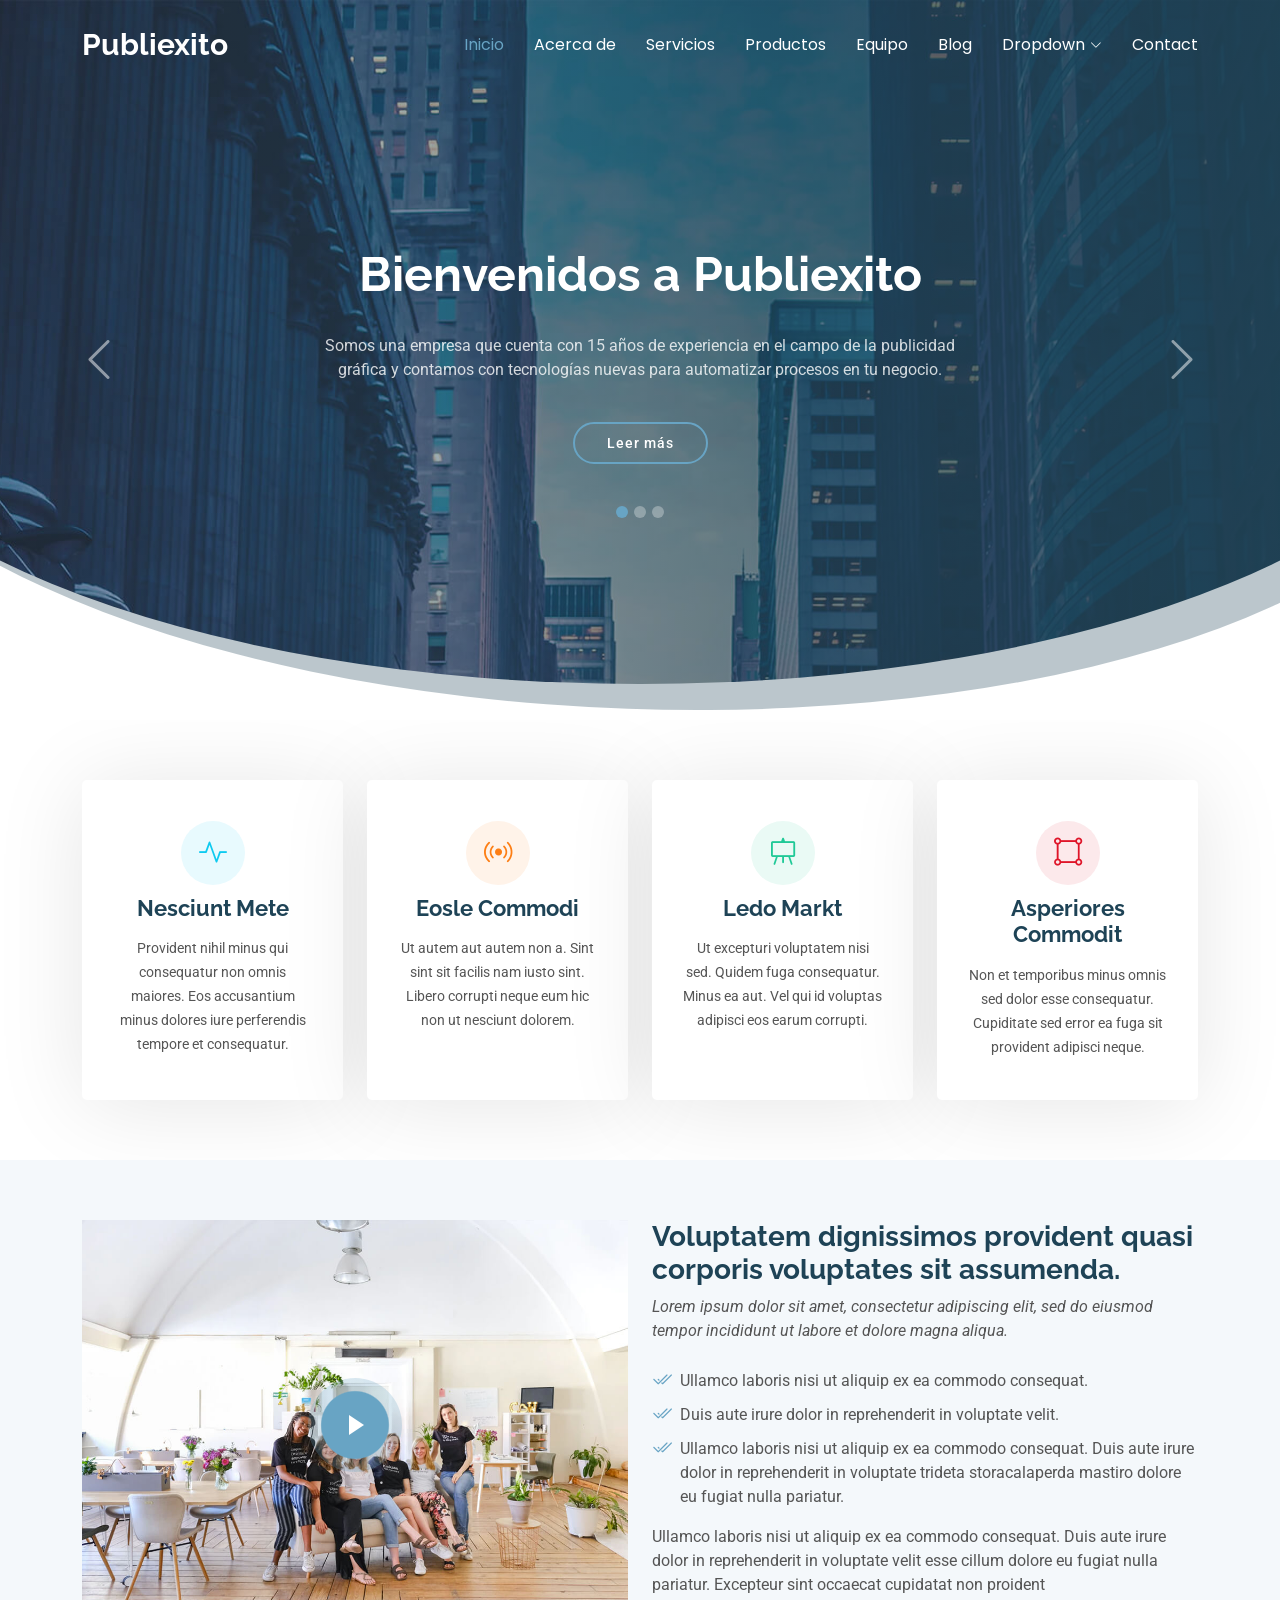
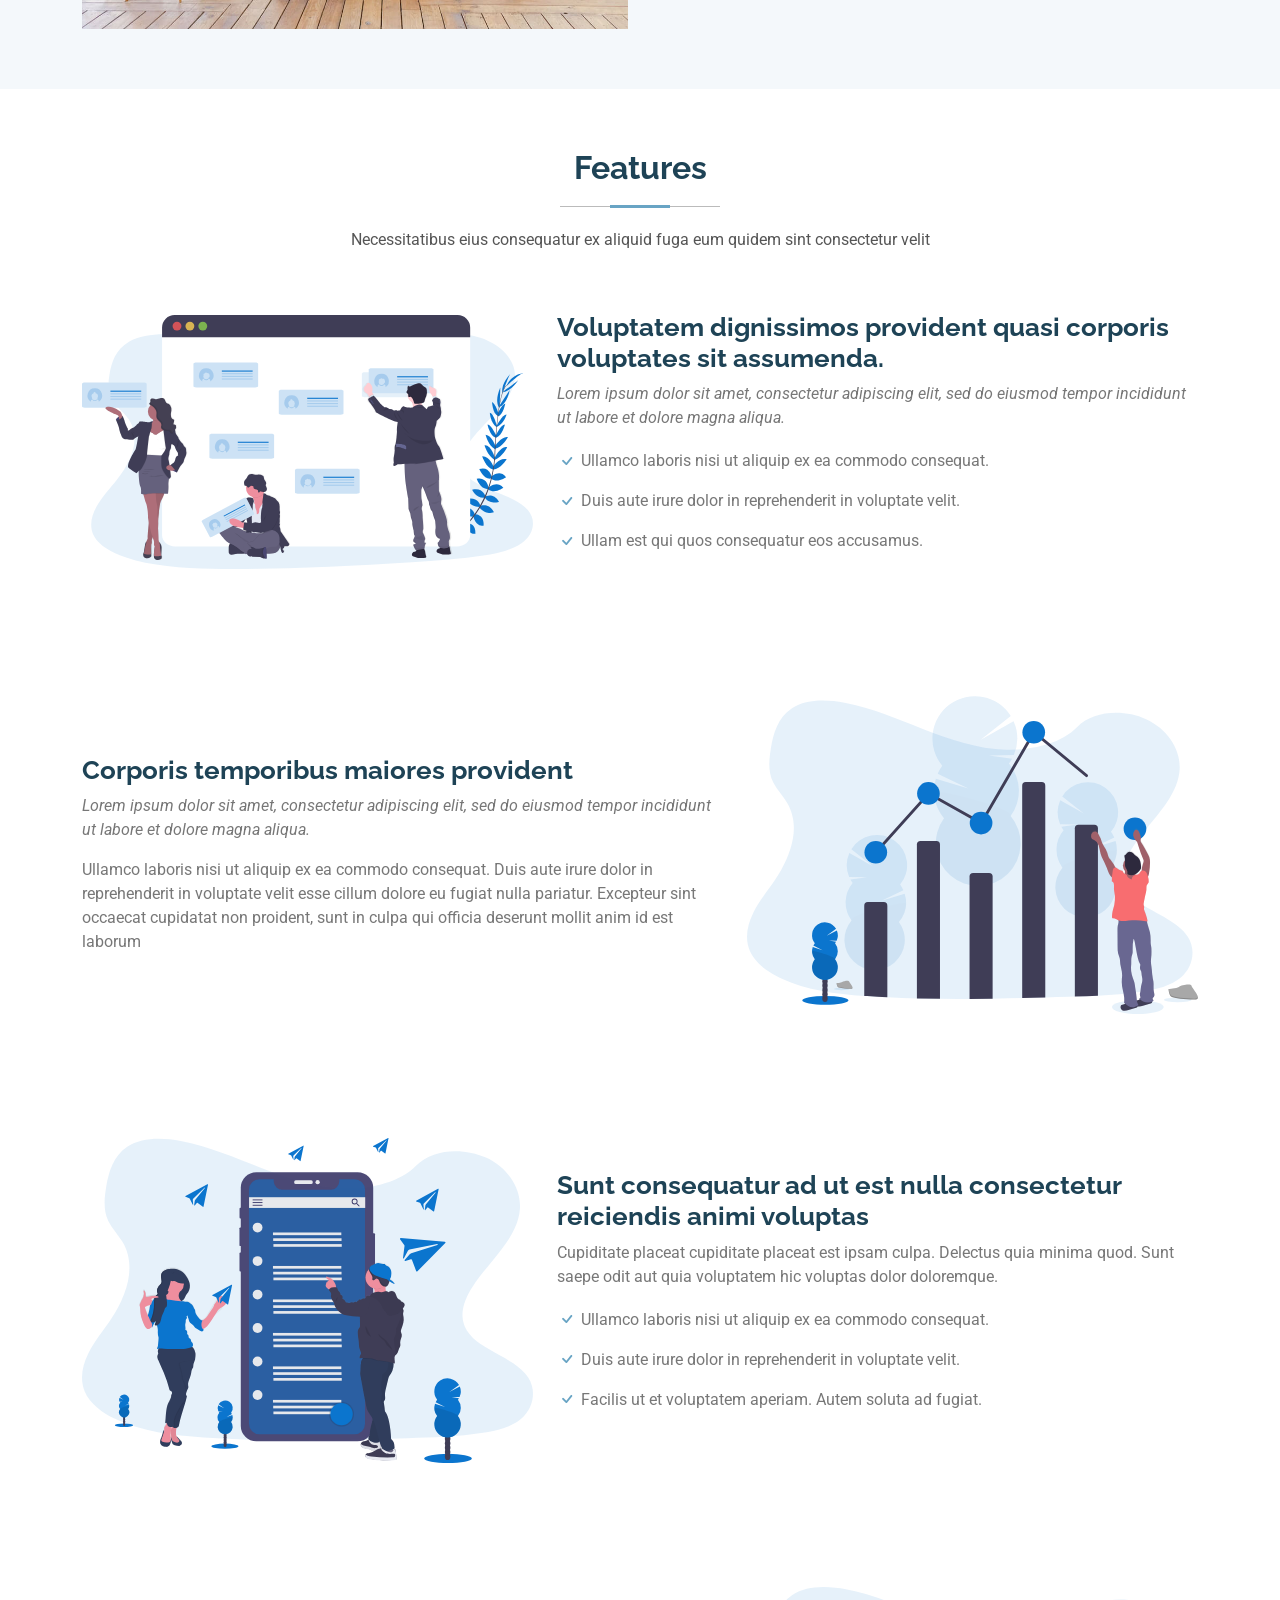
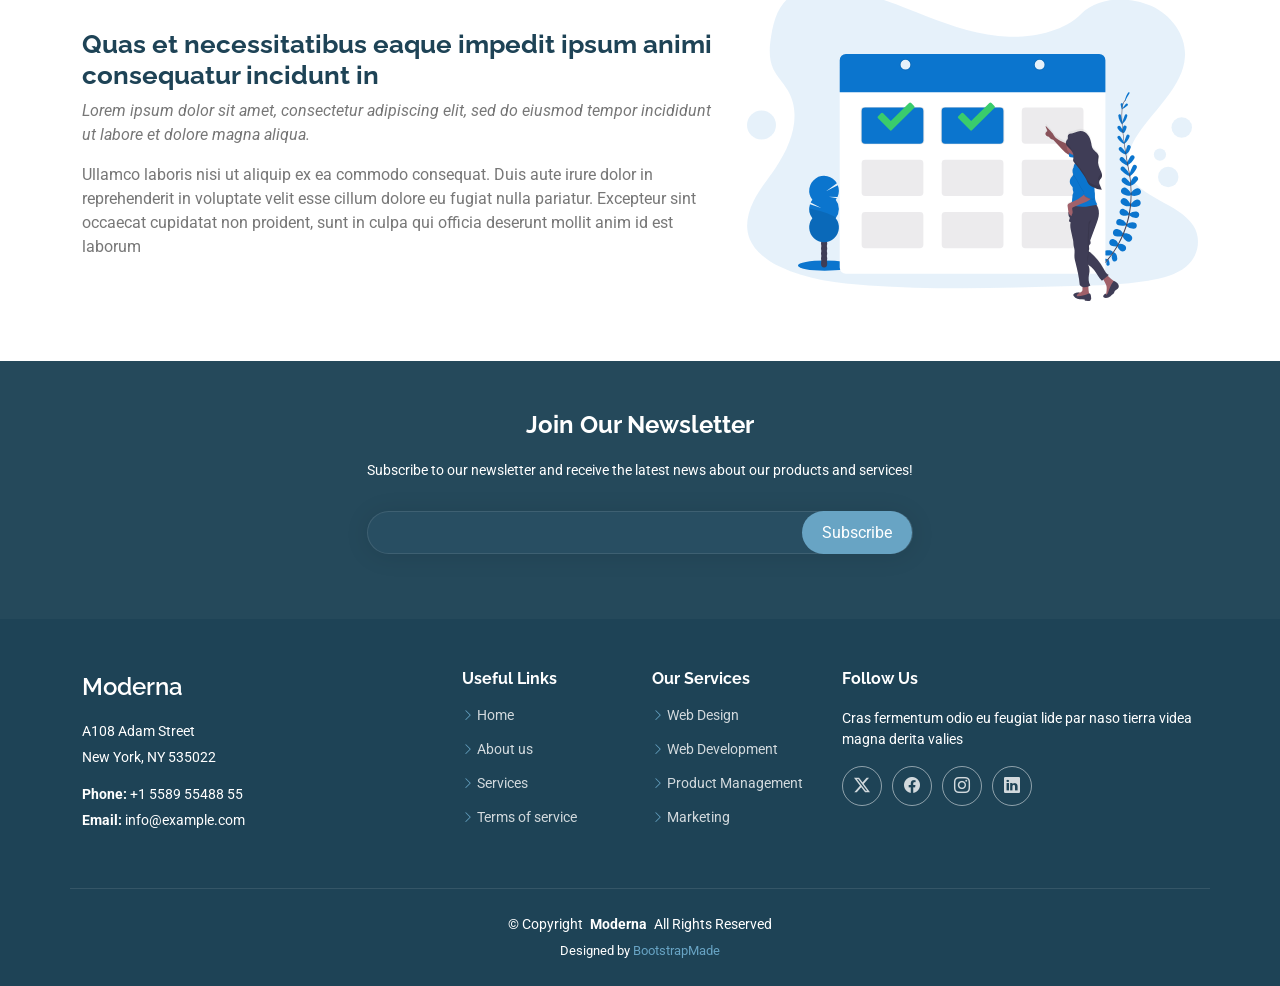
==== commit f58bd5e7: "feat(front): Change navbar" ====
--- a/PubliExito/index.html
+++ b/PubliExito/index.html
@@ -49,11 +49,11 @@
 
       <nav id="navmenu" class="navmenu">
         <ul>
-          <li><a href="index.html" class="active">Home</a></li>
-          <li><a href="about.html">About</a></li>
-          <li><a href="services.html">Services</a></li>
-          <li><a href="portfolio.html">Portfolio</a></li>
-          <li><a href="team.html">Team</a></li>
+          <li><a href="index.html" class="active">Inicio</a></li>
+          <li><a href="about.html">Acerca de</a></li>
+          <li><a href="services.html">Servicios</a></li>
+          <li><a href="portfolio.html">Productos</a></li>
+          <li><a href="team.html">Equipo</a></li>
           <li><a href="blog.html">Blog</a></li>
           <li class="dropdown"><a href="#"><span>Dropdown</span> <i class="bi bi-chevron-down toggle-dropdown"></i></a>
             <ul>
@@ -93,9 +93,10 @@
 
           <div class="carousel-item active">
             <div class="carousel-container">
-              <h2>Welcome to Moderna</h2>
-              <p>Ut velit est quam dolor ad a aliquid qui aliquid. Sequi ea ut et est quaerat sequi nihil ut aliquam. Occaecati alias dolorem mollitia ut. Similique ea voluptatem. Esse doloremque accusamus repellendus deleniti vel. Minus et tempore modi architecto.</p>
-              <a href="#about" class="btn-get-started">Read More</a>
+              <h2>Bienvenidos a Publiexito</h2>
+              <p>Somos una empresa que cuenta con 15 años de experiencia en el campo de la publicidad 
+                gráfica y contamos con tecnologías nuevas para automatizar procesos en tu negocio.</p>
+              <a href="#about" class="btn-get-started">Leer más</a>
             </div>
           </div><!-- End Carousel Item -->
 
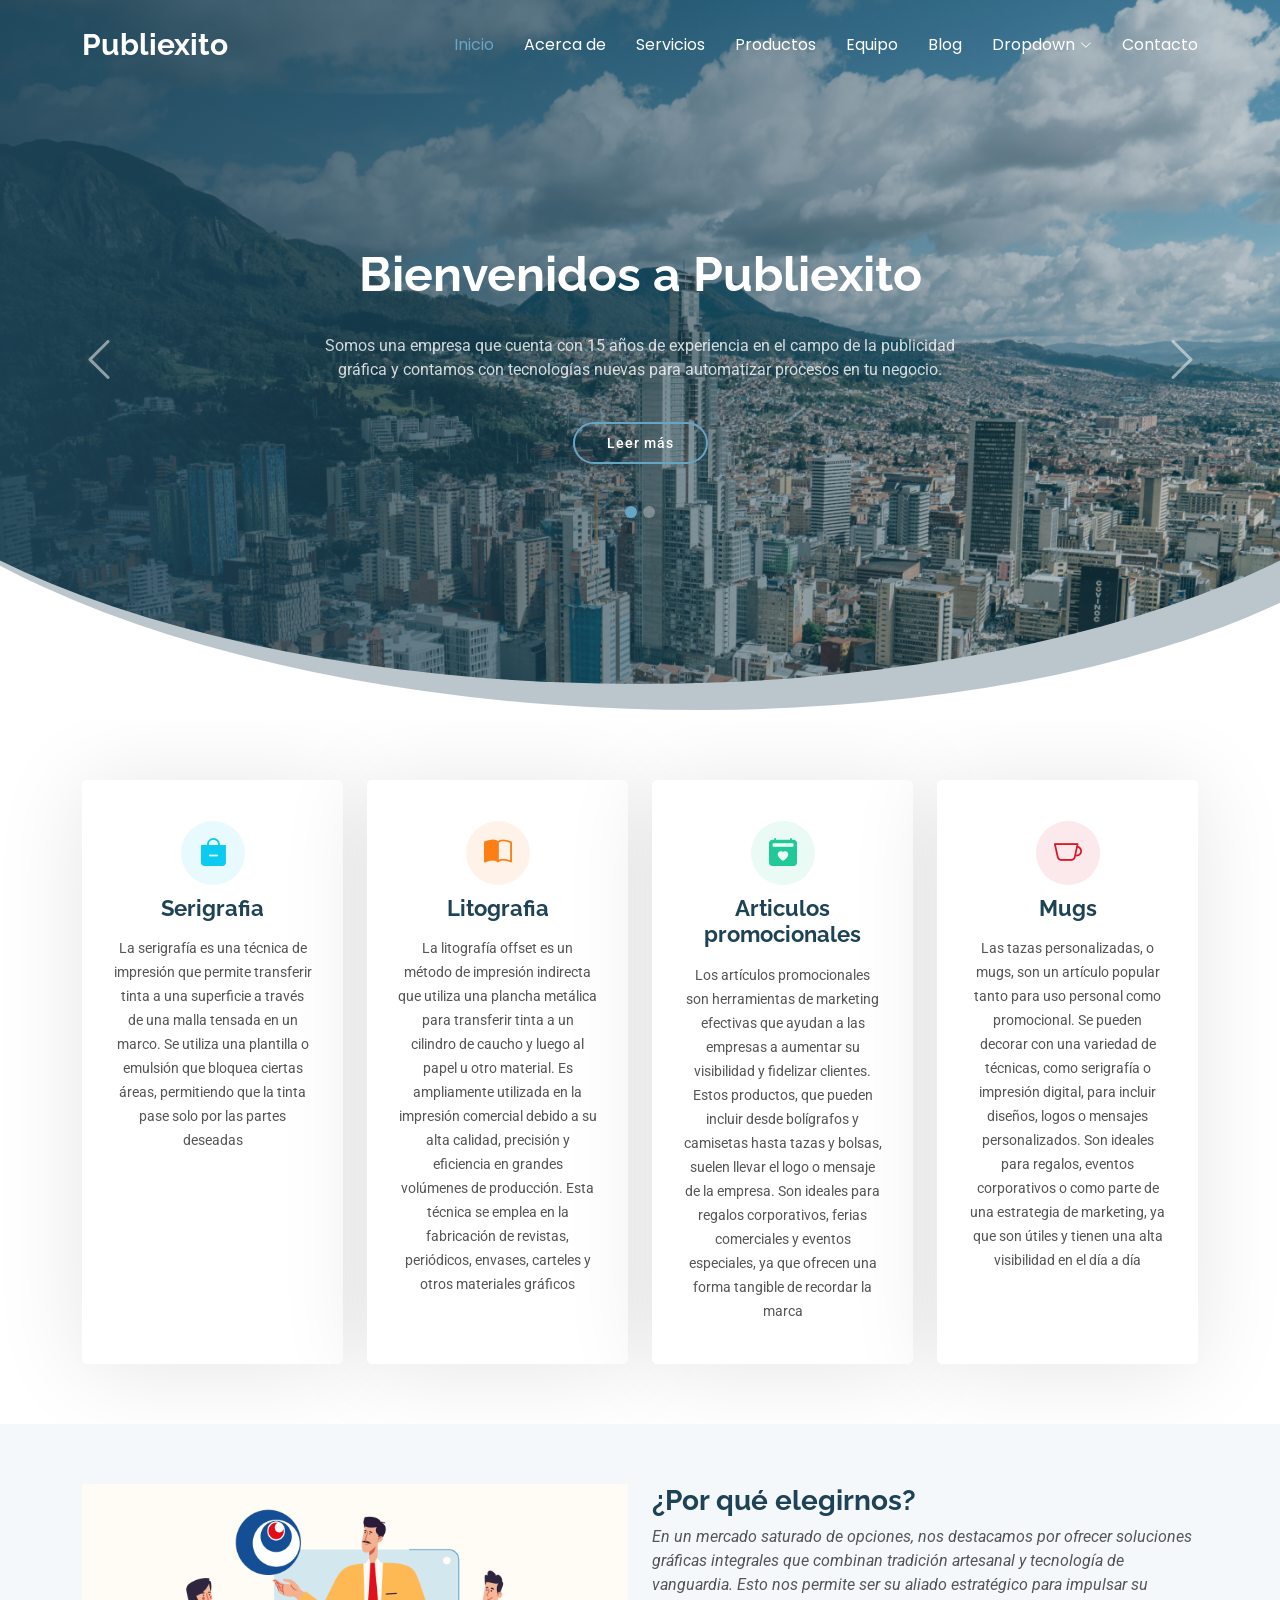
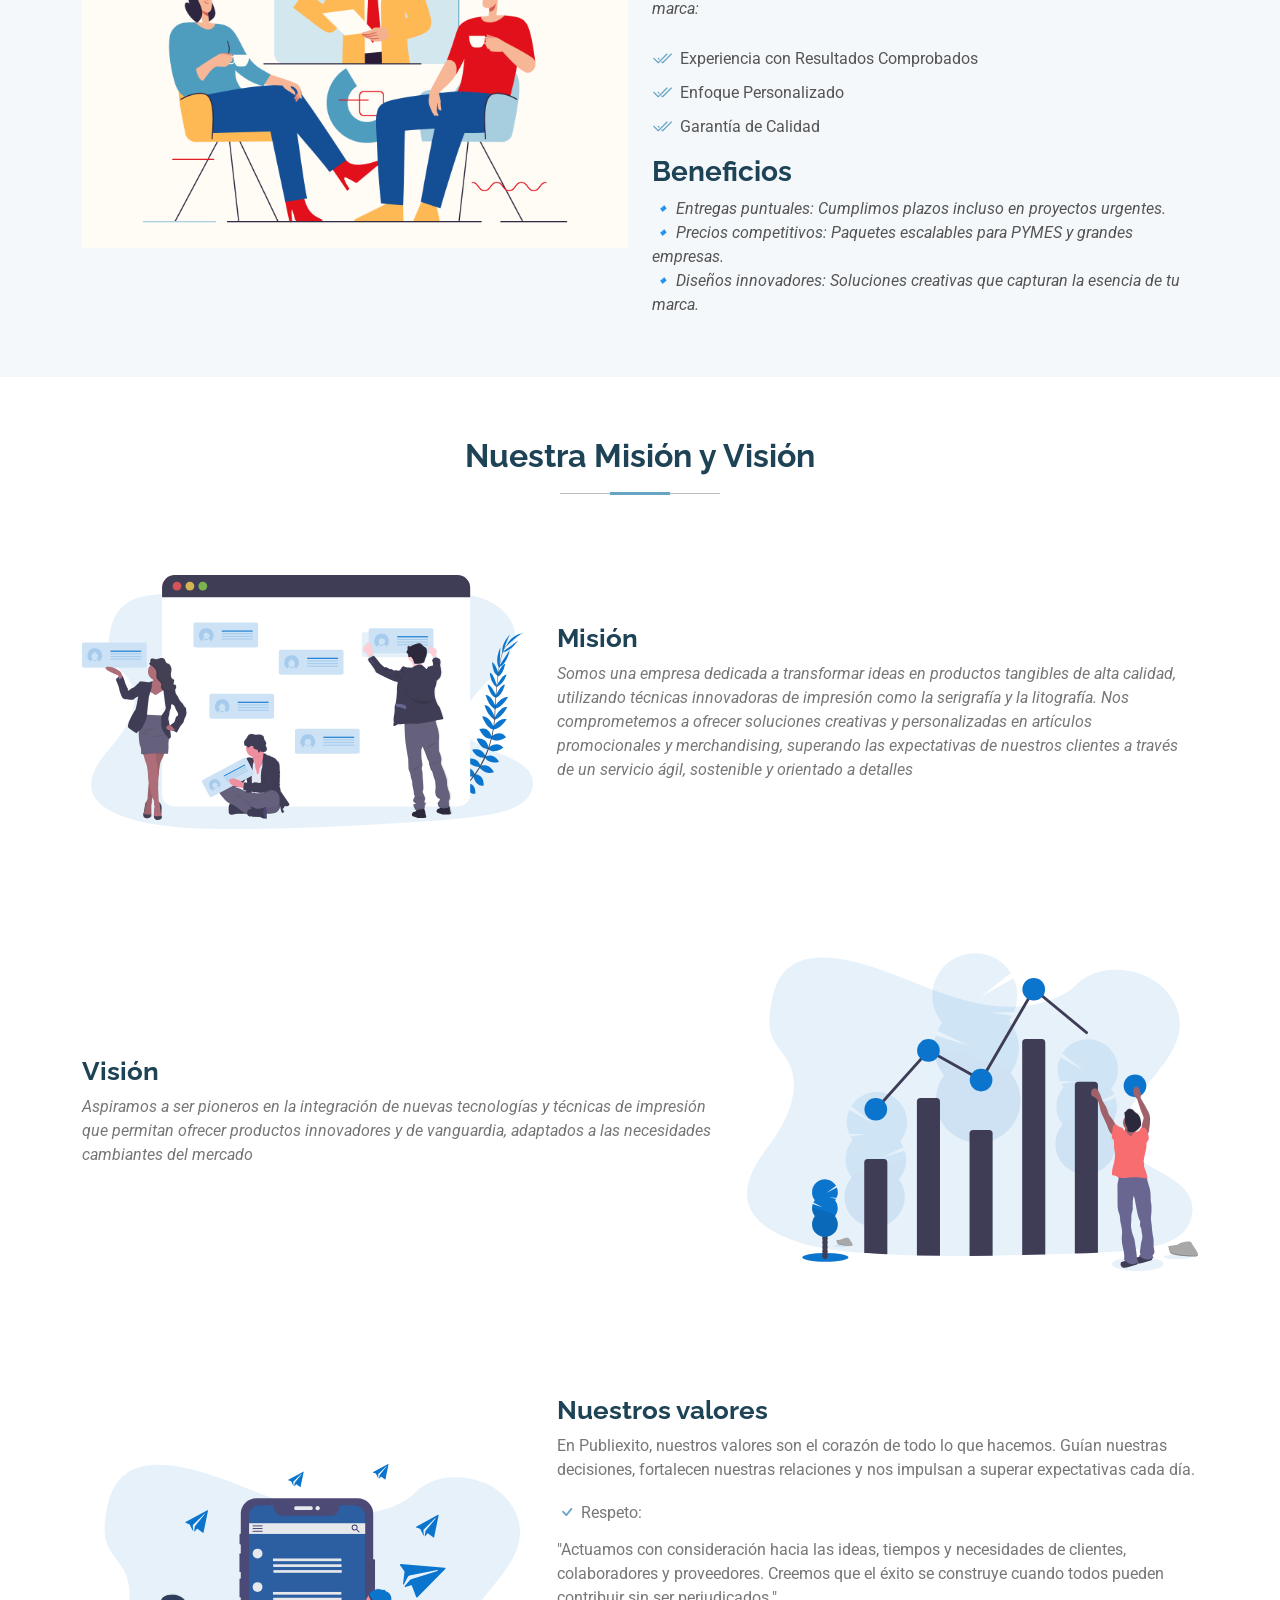
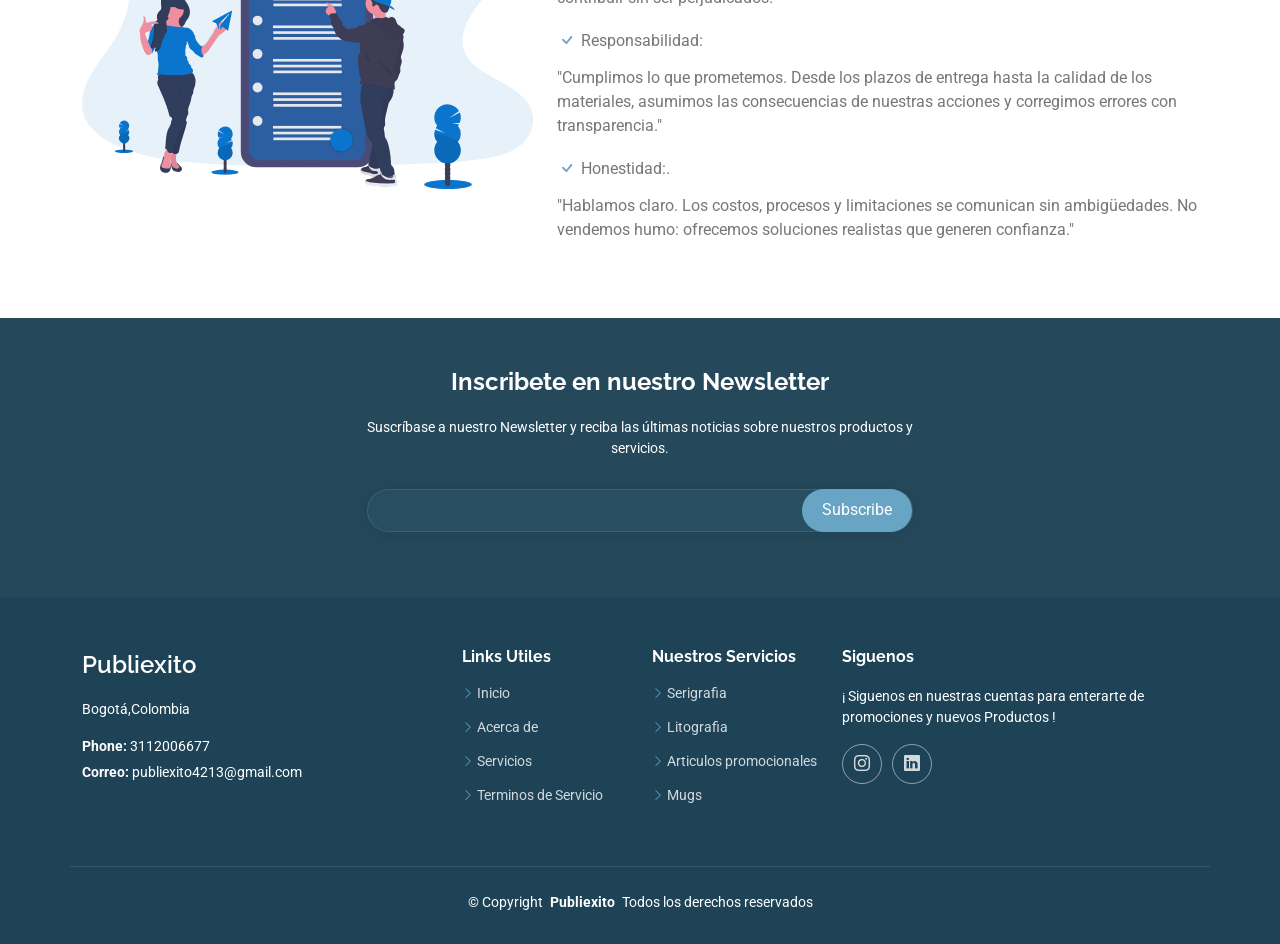
==== commit 14fec777: "feat(front): add final index" ====
--- a/PubliExito/index.html
+++ b/PubliExito/index.html
@@ -5,8 +5,8 @@
   <meta charset="utf-8">
   <meta content="width=device-width, initial-scale=1.0" name="viewport">
   <title>Publiexito</title>
-  <meta name="description" content="">
-  <meta name="keywords" content="">
+  <meta name="description" content="15 años de experiencia en serigrafía, litografía y artículos promocionales en Bogotá,Colombia">
+  <meta name="keywords" content="serigrafía, litografía, artículos promocionales, impresión gráfica, publicidad">
 
   <!-- Favicons -->
   <link href="assets/img/favicon.png" rel="icon">
@@ -72,7 +72,7 @@
               <li><a href="#">Dropdown 4</a></li>
             </ul>
           </li>
-          <li><a href="contact.html">Contact</a></li>
+          <li><a href="contact.html">Contacto</a></li>
         </ul>
         <i class="mobile-nav-toggle d-xl-none bi bi-list"></i>
       </nav>
@@ -102,17 +102,10 @@
 
           <div class="carousel-item">
             <div class="carousel-container">
-              <h2>Lorem Ipsum Dolor</h2>
-              <p>Ut velit est quam dolor ad a aliquid qui aliquid. Sequi ea ut et est quaerat sequi nihil ut aliquam. Occaecati alias dolorem mollitia ut. Similique ea voluptatem. Esse doloremque accusamus repellendus deleniti vel. Minus et tempore modi architecto.</p>
-              <a href="#about" class="btn-get-started">Read More</a>
-            </div>
-          </div><!-- End Carousel Item -->
-
-          <div class="carousel-item">
-            <div class="carousel-container">
-              <h2>Sequi ea ut et est quaerat</h2>
-              <p>Ut velit est quam dolor ad a aliquid qui aliquid. Sequi ea ut et est quaerat sequi nihil ut aliquam. Occaecati alias dolorem mollitia ut. Similique ea voluptatem. Esse doloremque accusamus repellendus deleniti vel. Minus et tempore modi architecto.</p>
-              <a href="#about" class="btn-get-started">Read More</a>
+              <h2>Innovación y Calidad a tu Alcance</h2>
+              <p>En Publiexito, nos especializamos en ofrecer soluciones creativas y efectivas para potenciar la imagen de tu empresa. Nuestro equipo de profesionales trabaja con materiales de alta calidad y diseños impactantes que garantizan la mejor presentación para tu marca.
+                Déjanos llevar tu negocio al siguiente nivel con estrategias innovadoras y personalizadas. ¡Confía en nuestra experiencia y haz que tu marca brille!</p>
+              <a href="#about" class="btn-get-started">Leer más</a>
             </div>
           </div><!-- End Carousel Item -->
 
@@ -142,48 +135,48 @@
           <div class="col-lg-3 col-md-6" data-aos="fade-up" data-aos-delay="100">
             <div class="service-item item-cyan position-relative">
               <div class="icon">
-                <i class="bi bi-activity"></i>
+                <i class="bi bi-bag-dash-fill"></i>
               </div>
               <a href="service-details.html" class="stretched-link">
-                <h3>Nesciunt Mete</h3>
+                <h3>Serigrafia</h3>
               </a>
-              <p>Provident nihil minus qui consequatur non omnis maiores. Eos accusantium minus dolores iure perferendis tempore et consequatur.</p>
+              <p>La serigrafía es una técnica de impresión que permite transferir tinta a una superficie a través de una malla tensada en un marco. Se utiliza una plantilla o emulsión que bloquea ciertas áreas, permitiendo que la tinta pase solo por las partes deseadas</p>
             </div>
           </div><!-- End Service Item -->
 
           <div class="col-lg-3 col-md-6" data-aos="fade-up" data-aos-delay="200">
             <div class="service-item item-orange position-relative">
               <div class="icon">
-                <i class="bi bi-broadcast"></i>
+                <i class="bi bi-book-half"></i>
               </div>
               <a href="service-details.html" class="stretched-link">
-                <h3>Eosle Commodi</h3>
+                <h3>Litografia</h3>
               </a>
-              <p>Ut autem aut autem non a. Sint sint sit facilis nam iusto sint. Libero corrupti neque eum hic non ut nesciunt dolorem.</p>
+              <p>La litografía offset es un método de impresión indirecta que utiliza una plancha metálica para transferir tinta a un cilindro de caucho y luego al papel u otro material. Es ampliamente utilizada en la impresión comercial debido a su alta calidad, precisión y eficiencia en grandes volúmenes de producción. Esta técnica se emplea en la fabricación de revistas, periódicos, envases, carteles y otros materiales gráficos</p>
             </div>
           </div><!-- End Service Item -->
 
           <div class="col-lg-3 col-md-6" data-aos="fade-up" data-aos-delay="300">
             <div class="service-item item-teal position-relative">
               <div class="icon">
-                <i class="bi bi-easel"></i>
+                <i class="bi bi-calendar2-heart-fill"></i>
               </div>
               <a href="service-details.html" class="stretched-link">
-                <h3>Ledo Markt</h3>
+                <h3>Articulos promocionales</h3>
               </a>
-              <p>Ut excepturi voluptatem nisi sed. Quidem fuga consequatur. Minus ea aut. Vel qui id voluptas adipisci eos earum corrupti.</p>
+              <p>Los artículos promocionales son herramientas de marketing efectivas que ayudan a las empresas a aumentar su visibilidad y fidelizar clientes. Estos productos, que pueden incluir desde bolígrafos y camisetas hasta tazas y bolsas, suelen llevar el logo o mensaje de la empresa. Son ideales para regalos corporativos, ferias comerciales y eventos especiales, ya que ofrecen una forma tangible de recordar la marca</p>
             </div>
           </div><!-- End Service Item -->
 
           <div class="col-lg-3 col-md-6" data-aos="fade-up" data-aos-delay="400">
             <div class="service-item item-red position-relative">
               <div class="icon">
-                <i class="bi bi-bounding-box-circles"></i>
+                <i class="bi bi-cup"></i>
               </div>
               <a href="service-details.html" class="stretched-link">
-                <h3>Asperiores Commodit</h3>
+                <h3>Mugs</h3>
               </a>
-              <p>Non et temporibus minus omnis sed dolor esse consequatur. Cupiditate sed error ea fuga sit provident adipisci neque.</p>
+              <p>Las tazas personalizadas, o mugs, son un artículo popular tanto para uso personal como promocional. Se pueden decorar con una variedad de técnicas, como serigrafía o impresión digital, para incluir diseños, logos o mensajes personalizados. Son ideales para regalos, eventos corporativos o como parte de una estrategia de marketing, ya que son útiles y tienen una alta visibilidad en el día a día</p>
               <a href="service-details.html" class="stretched-link"></a>
             </div>
           </div><!-- End Service Item -->
@@ -197,26 +190,25 @@
     <section id="about" class="about section light-background">
 
       <div class="container">
-
         <div class="row gy-4">
           <div class="col-lg-6 position-relative align-self-start" data-aos="fade-up" data-aos-delay="100">
-            <img src="assets/img/about.jpg" class="img-fluid" alt="">
-            <a href="https://www.youtube.com/watch?v=Y7f98aduVJ8" class="glightbox pulsating-play-btn"></a>
+            <img src="assets/img/Elijanos3.png" class="img-fluid" alt="">
           </div>
           <div class="col-lg-6 content" data-aos="fade-up" data-aos-delay="200">
-            <h3>Voluptatem dignissimos provident quasi corporis voluptates sit assumenda.</h3>
+            <h3>¿Por qué elegirnos?</h3>
             <p class="fst-italic">
-              Lorem ipsum dolor sit amet, consectetur adipiscing elit, sed do eiusmod tempor incididunt ut labore et dolore
-              magna aliqua.
+              En un mercado saturado de opciones, nos destacamos por ofrecer soluciones gráficas integrales que combinan tradición artesanal y tecnología de vanguardia. Esto nos permite ser su aliado estratégico para impulsar su marca:
             </p>
             <ul>
-              <li><i class="bi bi-check2-all"></i> <span>Ullamco laboris nisi ut aliquip ex ea commodo consequat.</span></li>
-              <li><i class="bi bi-check2-all"></i> <span>Duis aute irure dolor in reprehenderit in voluptate velit.</span></li>
-              <li><i class="bi bi-check2-all"></i> <span>Ullamco laboris nisi ut aliquip ex ea commodo consequat. Duis aute irure dolor in reprehenderit in voluptate trideta storacalaperda mastiro dolore eu fugiat nulla pariatur.</span></li>
+              <li> <i class="bi bi-check2-all"></i><span>Experiencia con Resultados Comprobados</span></li>
+              <li><i class="bi bi-check2-all"></i> <span> Enfoque Personalizado</span></li>
+              <li><i class="bi bi-check2-all"></i> <span> Garantía de Calidad</span></li>
             </ul>
-            <p>
-              Ullamco laboris nisi ut aliquip ex ea commodo consequat. Duis aute irure dolor in reprehenderit in voluptate
-              velit esse cillum dolore eu fugiat nulla pariatur. Excepteur sint occaecat cupidatat non proident
+            <h3>Beneficios</h3>
+            <p class="fst-italic">
+              🔹 Entregas puntuales: Cumplimos plazos incluso en proyectos urgentes. <br>
+              🔹 Precios competitivos: Paquetes escalables para PYMES y grandes empresas. <br>
+              🔹 Diseños innovadores: Soluciones creativas que capturan la esencia de tu marca. <br>
             </p>
           </div>
         </div>
@@ -230,44 +222,28 @@
 
       <!-- Section Title -->
       <div class="container section-title" data-aos="fade-up">
-        <h2>Features</h2>
-        <p>Necessitatibus eius consequatur ex aliquid fuga eum quidem sint consectetur velit</p>
+        <h2>Nuestra Misión y Visión</h2>
       </div><!-- End Section Title -->
-
       <div class="container">
-
         <div class="row gy-4 align-items-center features-item">
           <div class="col-md-5 d-flex align-items-center" data-aos="zoom-out" data-aos-delay="100">
             <img src="assets/img/features-1.svg" class="img-fluid" alt="">
           </div>
           <div class="col-md-7" data-aos="fade-up" data-aos-delay="100">
-            <h3>Voluptatem dignissimos provident quasi corporis voluptates sit assumenda.</h3>
+            <h3>Misión</h3>
             <p class="fst-italic">
-              Lorem ipsum dolor sit amet, consectetur adipiscing elit, sed do eiusmod tempor incididunt ut labore et dolore
-              magna aliqua.
+              Somos una empresa dedicada a transformar ideas en productos tangibles de alta calidad, utilizando técnicas innovadoras de impresión como la serigrafía y la litografía. Nos comprometemos a ofrecer soluciones creativas y personalizadas en artículos promocionales y merchandising, superando las expectativas de nuestros clientes a través de un servicio ágil, sostenible y orientado a detalles
             </p>
-            <ul>
-              <li><i class="bi bi-check"></i><span> Ullamco laboris nisi ut aliquip ex ea commodo consequat.</span></li>
-              <li><i class="bi bi-check"></i> <span>Duis aute irure dolor in reprehenderit in voluptate velit.</span></li>
-              <li><i class="bi bi-check"></i> <span>Ullam est qui quos consequatur eos accusamus.</span></li>
-            </ul>
           </div>
         </div><!-- Features Item -->
-
         <div class="row gy-4 align-items-center features-item">
           <div class="col-md-5 order-1 order-md-2 d-flex align-items-center" data-aos="zoom-out" data-aos-delay="200">
             <img src="assets/img/features-2.svg" class="img-fluid" alt="">
           </div>
           <div class="col-md-7 order-2 order-md-1" data-aos="fade-up" data-aos-delay="200">
-            <h3>Corporis temporibus maiores provident</h3>
+            <h3>Visión</h3>
             <p class="fst-italic">
-              Lorem ipsum dolor sit amet, consectetur adipiscing elit, sed do eiusmod tempor incididunt ut labore et dolore
-              magna aliqua.
-            </p>
-            <p>
-              Ullamco laboris nisi ut aliquip ex ea commodo consequat. Duis aute irure dolor in reprehenderit in voluptate
-              velit esse cillum dolore eu fugiat nulla pariatur. Excepteur sint occaecat cupidatat non proident, sunt in
-              culpa qui officia deserunt mollit anim id est laborum
+              Aspiramos a ser pioneros en la integración de nuevas tecnologías y técnicas de impresión que permitan ofrecer productos innovadores y de vanguardia, adaptados a las necesidades cambiantes del mercado
             </p>
           </div>
         </div><!-- Features Item -->
@@ -277,36 +253,25 @@
             <img src="assets/img/features-3.svg" class="img-fluid" alt="">
           </div>
           <div class="col-md-7" data-aos="fade-up">
-            <h3>Sunt consequatur ad ut est nulla consectetur reiciendis animi voluptas</h3>
-            <p>Cupiditate placeat cupiditate placeat est ipsam culpa. Delectus quia minima quod. Sunt saepe odit aut quia voluptatem hic voluptas dolor doloremque.</p>
+            <h3>Nuestros valores</h3>
+            <p>En Publiexito, nuestros valores son el corazón de todo lo que hacemos. Guían nuestras decisiones, fortalecen nuestras relaciones y nos impulsan a superar expectativas cada día.</p>
             <ul>
-              <li><i class="bi bi-check"></i> <span>Ullamco laboris nisi ut aliquip ex ea commodo consequat.</span></li>
-              <li><i class="bi bi-check"></i><span> Duis aute irure dolor in reprehenderit in voluptate velit.</span></li>
-              <li><i class="bi bi-check"></i> <span>Facilis ut et voluptatem aperiam. Autem soluta ad fugiat</span>.</li>
+              <li><i class="bi bi-check"></i> <span> Respeto: </span></li>
+              <p>
+                "Actuamos con consideración hacia las ideas, tiempos y necesidades de clientes, colaboradores y proveedores. Creemos que el éxito se construye cuando todos pueden contribuir sin ser perjudicados."
+              </p>
+              <li><i class="bi bi-check"></i><span>  Responsabilidad: </span></li>
+                <p>
+                  "Cumplimos lo que prometemos. Desde los plazos de entrega hasta la calidad de los materiales, asumimos las consecuencias de nuestras acciones y corregimos errores con transparencia."
+                </p>
+              <li><i class="bi bi-check"></i> <span> Honestidad: </span>.</li>
+                <p>
+                  "Hablamos claro. Los costos, procesos y limitaciones se comunican sin ambigüedades. No vendemos humo: ofrecemos soluciones realistas que generen confianza."
+                </p>
             </ul>
           </div>
         </div><!-- Features Item -->
-
-        <div class="row gy-4 align-items-center features-item">
-          <div class="col-md-5 order-1 order-md-2 d-flex align-items-center" data-aos="zoom-out">
-            <img src="assets/img/features-4.svg" class="img-fluid" alt="">
-          </div>
-          <div class="col-md-7 order-2 order-md-1" data-aos="fade-up">
-            <h3>Quas et necessitatibus eaque impedit ipsum animi consequatur incidunt in</h3>
-            <p class="fst-italic">
-              Lorem ipsum dolor sit amet, consectetur adipiscing elit, sed do eiusmod tempor incididunt ut labore et dolore
-              magna aliqua.
-            </p>
-            <p>
-              Ullamco laboris nisi ut aliquip ex ea commodo consequat. Duis aute irure dolor in reprehenderit in voluptate
-              velit esse cillum dolore eu fugiat nulla pariatur. Excepteur sint occaecat cupidatat non proident, sunt in
-              culpa qui officia deserunt mollit anim id est laborum
-            </p>
-          </div>
-        </div><!-- Features Item -->
-
-      </div>
-
+      </div>
     </section><!-- /Features Section -->
 
   </main>
@@ -317,13 +282,13 @@
       <div class="container">
         <div class="row justify-content-center text-center">
           <div class="col-lg-6">
-            <h4>Join Our Newsletter</h4>
-            <p>Subscribe to our newsletter and receive the latest news about our products and services!</p>
+            <h4>Inscribete en nuestro Newsletter</h4>
+            <p>Suscríbase a nuestro Newsletter y reciba las últimas noticias sobre nuestros productos y servicios.</p>
             <form action="forms/newsletter.php" method="post" class="php-email-form">
               <div class="newsletter-form"><input type="email" name="email"><input type="submit" value="Subscribe"></div>
-              <div class="loading">Loading</div>
+              <div class="loading">Cargando</div>
               <div class="error-message"></div>
-              <div class="sent-message">Your subscription request has been sent. Thank you!</div>
+              <div class="sent-message">Su solicitud de suscripción ha sido enviada. Gracias.</div>
             </form>
           </div>
         </div>
@@ -334,42 +299,39 @@
       <div class="row gy-4">
         <div class="col-lg-4 col-md-6 footer-about">
           <a href="index.html" class="d-flex align-items-center">
-            <span class="sitename">Moderna</span>
+            <span class="sitename">Publiexito</span>
           </a>
           <div class="footer-contact pt-3">
-            <p>A108 Adam Street</p>
-            <p>New York, NY 535022</p>
-            <p class="mt-3"><strong>Phone:</strong> <span>+1 5589 55488 55</span></p>
-            <p><strong>Email:</strong> <span>info@example.com</span></p>
+            <p>Bogotá,Colombia</p>
+            <p class="mt-3"><strong>Phone:</strong> <span>3112006677</span></p>
+            <p><strong>Correo:</strong> <span>publiexito4213@gmail.com</span></p>
           </div>
         </div>
 
         <div class="col-lg-2 col-md-3 footer-links">
-          <h4>Useful Links</h4>
+          <h4>Links Utiles</h4>
           <ul>
-            <li><i class="bi bi-chevron-right"></i> <a href="#">Home</a></li>
-            <li><i class="bi bi-chevron-right"></i> <a href="#">About us</a></li>
-            <li><i class="bi bi-chevron-right"></i> <a href="#">Services</a></li>
-            <li><i class="bi bi-chevron-right"></i> <a href="#">Terms of service</a></li>
+            <li><i class="bi bi-chevron-right"></i> <a href="#">Inicio</a></li>
+            <li><i class="bi bi-chevron-right"></i> <a href="#">Acerca de</a></li>
+            <li><i class="bi bi-chevron-right"></i> <a href="#">Servicios</a></li>
+            <li><i class="bi bi-chevron-right"></i> <a href="#">Terminos de Servicio</a></li>
           </ul>
         </div>
 
         <div class="col-lg-2 col-md-3 footer-links">
-          <h4>Our Services</h4>
+          <h4>Nuestros Servicios</h4>
           <ul>
-            <li><i class="bi bi-chevron-right"></i> <a href="#">Web Design</a></li>
-            <li><i class="bi bi-chevron-right"></i> <a href="#">Web Development</a></li>
-            <li><i class="bi bi-chevron-right"></i> <a href="#">Product Management</a></li>
-            <li><i class="bi bi-chevron-right"></i> <a href="#">Marketing</a></li>
+            <li><i class="bi bi-chevron-right"></i> <a href="#">Serigrafia</a></li>
+            <li><i class="bi bi-chevron-right"></i> <a href="#">Litografia</a></li>
+            <li><i class="bi bi-chevron-right"></i> <a href="#">Articulos promocionales</a></li>
+            <li><i class="bi bi-chevron-right"></i> <a href="#">Mugs</a></li>
           </ul>
         </div>
 
         <div class="col-lg-4 col-md-12">
-          <h4>Follow Us</h4>
-          <p>Cras fermentum odio eu feugiat lide par naso tierra videa magna derita valies</p>
+          <h4>Siguenos</h4>
+          <p>¡ Siguenos en nuestras cuentas para enterarte de promociones y nuevos Productos !</p>
           <div class="social-links d-flex">
-            <a href=""><i class="bi bi-twitter-x"></i></a>
-            <a href=""><i class="bi bi-facebook"></i></a>
             <a href=""><i class="bi bi-instagram"></i></a>
             <a href=""><i class="bi bi-linkedin"></i></a>
           </div>
@@ -379,13 +341,12 @@
     </div>
 
     <div class="container copyright text-center mt-4">
-      <p>© <span>Copyright</span> <strong class="px-1 sitename">Moderna</strong> <span>All Rights Reserved</span></p>
+      <p>© <span>Copyright</span> <strong class="px-1 sitename">Publiexito</strong> <span>Todos los derechos reservados</span></p>
       <div class="credits">
         <!-- All the links in the footer should remain intact. -->
         <!-- You can delete the links only if you've purchased the pro version. -->
         <!-- Licensing information: https://bootstrapmade.com/license/ -->
         <!-- Purchase the pro version with working PHP/AJAX contact form: [buy-url] -->
-        Designed by <a href="https://bootstrapmade.com/">BootstrapMade</a>
       </div>
     </div>
 
--- a/PubliExito/assets/css/main.css
+++ b/PubliExito/assets/css/main.css
@@ -857,7 +857,7 @@
   top: 0;
   width: 130%;
   height: 95%;
-  background: linear-gradient(to right, color-mix(in srgb, var(--background-color), transparent 90%), var(--background-color)), url("../img/hero-bg.jpg") center top no-repeat;
+  background: linear-gradient(to left, color-mix(in srgb, var(--background-color), transparent 90%), var(--background-color)), url("../img/bogota.jpg") center top no-repeat;
   background-size: cover;
   z-index: 0;
   border-radius: 0 0 50% 50%;
